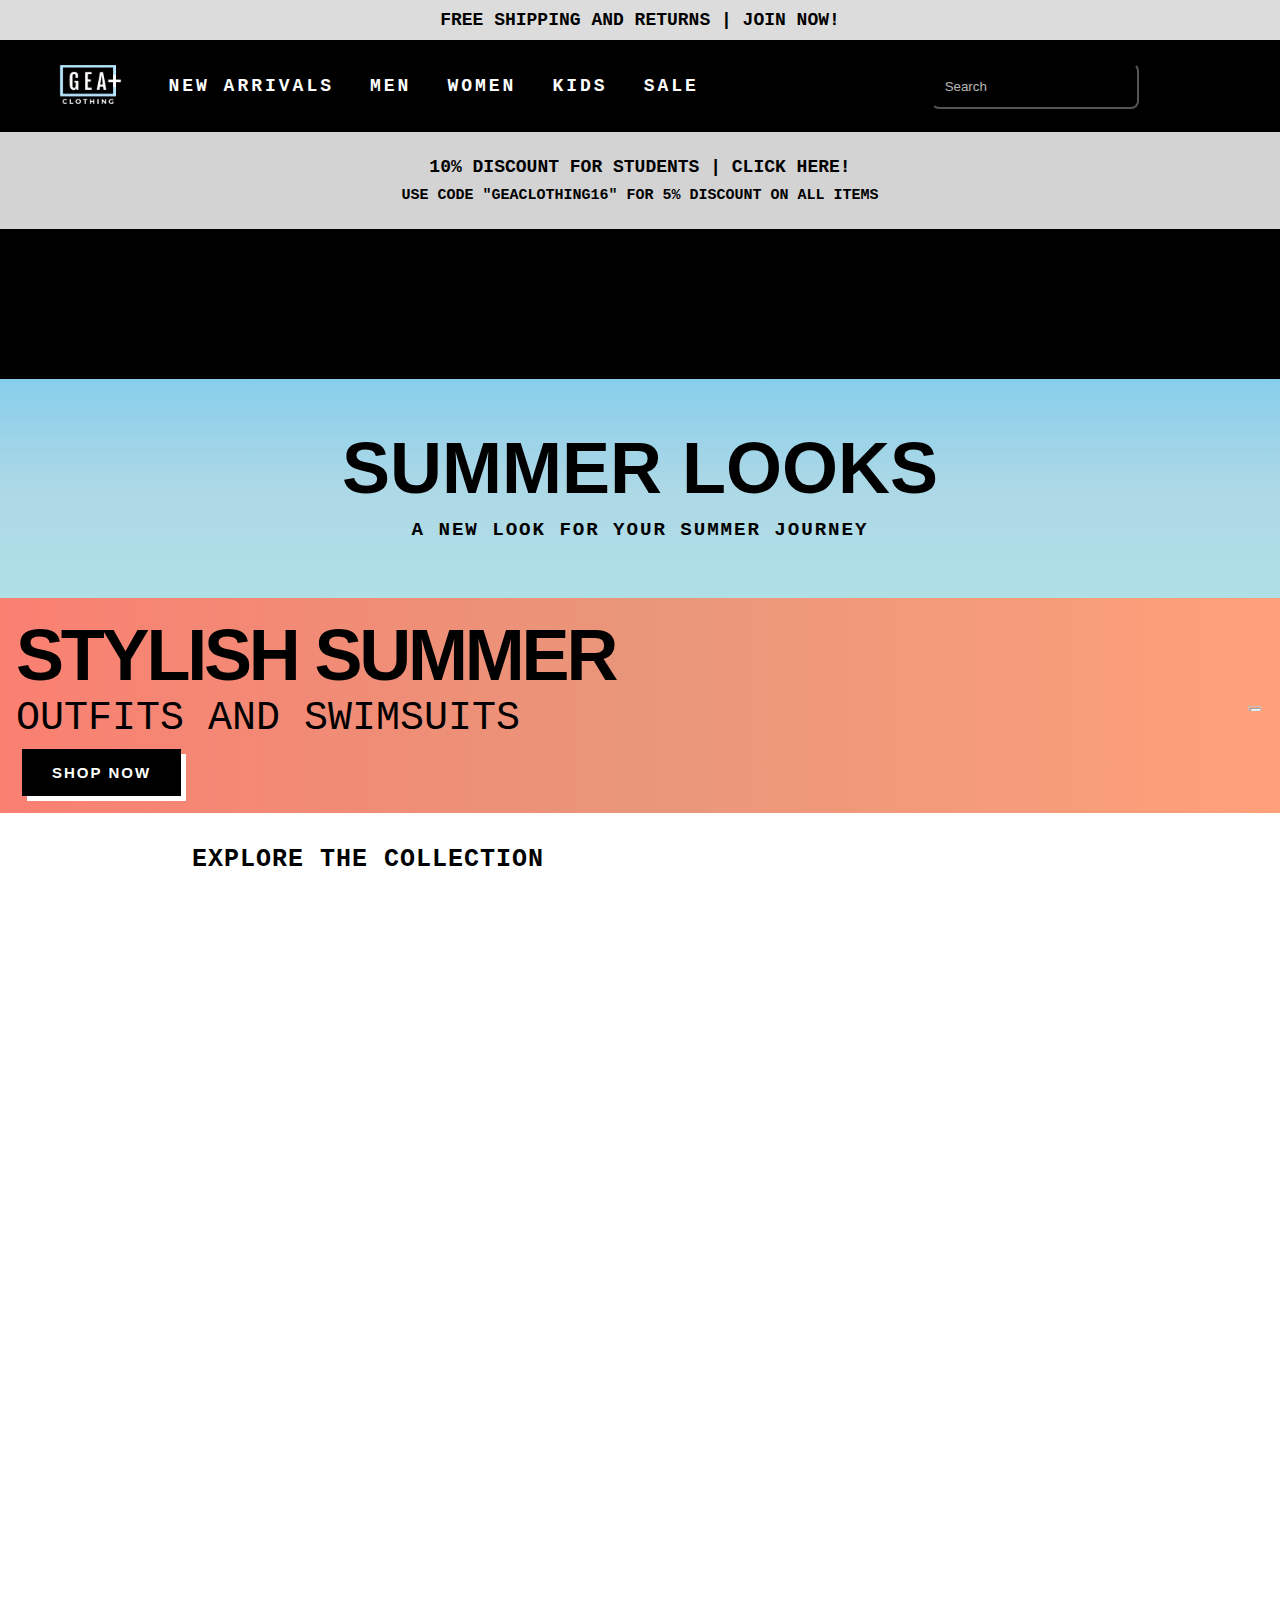
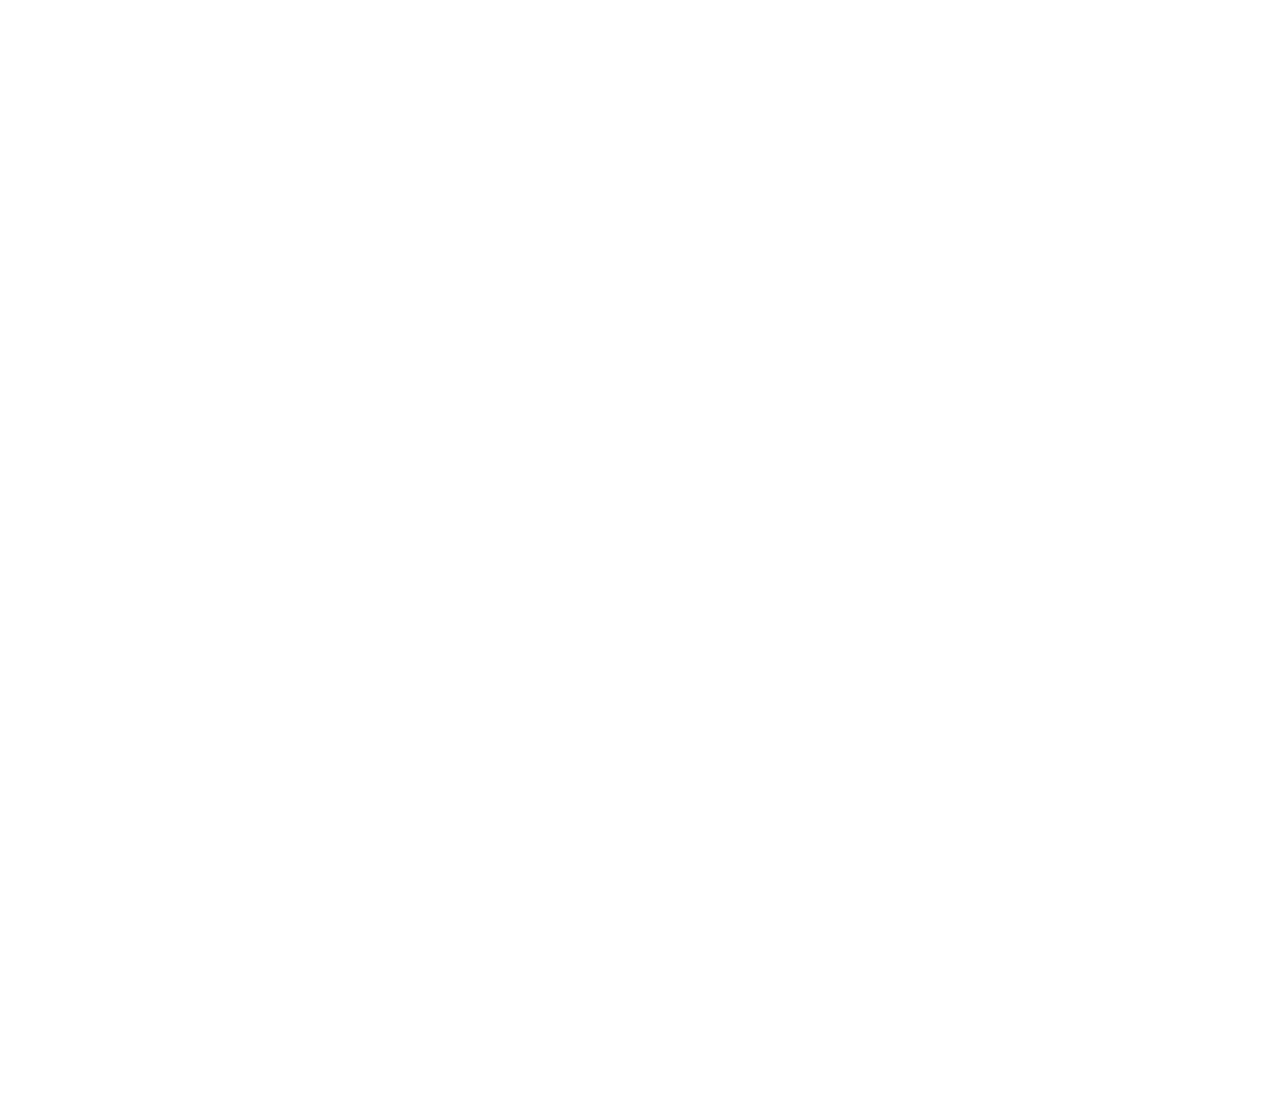
==== index.html @ 9b1c57c7 "Add files via upload" ====
<!DOCTYPE html>
    <head>
        <title>Gea Clothing</title>
        <link rel="stylesheet" href="CSS FILE.css">
        <link rel="icon" type="image/x-icon" href="https://i.imgur.com/NLuD8ss.png">
        <link rel="stylesheet" href="https://cdnjs.cloudflare.com/ajax/libs/font-awesome/4.7.0/css/font-awesome.min.css">
        <meta charset="UTF-8">
        <meta http-equiv="X-UA-Compatible" content="IE=edge">
        <meta name="viewport" content="width=device-width, height=device-height, initial-scale=1">
        <link href='https://css.gg/menu-right-alt.css' rel='stylesheet'>
        <link href='https://css.gg/shopping-cart.css' rel='stylesheet'>
        <link href='https://css.gg/crown.css' rel='stylesheet'>
        <link href='https://css.gg/profile.css' rel='stylesheet'>
        <link href='https://css.gg/search.css' rel='stylesheet'>
    </head>
    <body>
        <div>
            <div class="notificationcontainer1">
                <p class="notificationp1">This item has been added to your wishlist</p>
            </div>
            <div class="notificationcontainer2">
                <p class="notificationp2">This item has been removed from your wishlist</p>
            </div>
        </div>
        <div class="Freeshipping">
            <a href="Stop-page.html">
                <p>FREE SHIPPING AND RETURNS | JOIN NOW!</p>
            </a>
        </div>
        <div class="topbar">
            <div class="containertop1">
                <div class="Logoicon">
                    <a href="index.html">
                        <button type="submit">
                            <img src="Logoimg.png" alt="Logo Icon" height="75px" width="75px">
                        </button>
                    </a>
                </div>
            </div>
            <div class="containertop2">
                <ul>
                    <li class = maincategory onmouseover="show1()" onmouseout="hide1()">NEW ARRIVALS
                        <div class="dropdownwindow1" onmouseover="show1()" onmouseout="hide1()">
                            <div class="dropgrid">
                                <div class="arrivalsgrid1">
                                    <a href="Stop-page.html">
                                        <h1>In Evidence</h1>
                                    </a>
                                    <ul>
                                        <a href="Stop-page.html">
                                            <li>Collaborations</li>
                                        </a>
                                        <a href="Stop-page.html">
                                            <li>Sales</li>
                                        </a>
                                        <a href="Stop-page.html">
                                            <li>Shop All New</li>
                                        </a>
                                    </ul>
                                </div>
                                <div class="arrivalsgrid2">
                                    <a href="Stop-page.html">
                                        <h1>Men</h1>
                                    </a>
                                    <ul>
                                        <a href="Stop-page.html">
                                            <li>Clothing</li>
                                        </a>
                                        <a href="Stop-page.html">
                                            <li>Shoes</li>
                                        </a>
                                        <a href="Stop-page.html">
                                            <li>Accessories</li>
                                        </a>
                                        <a href="Stop-page.html">
                                            <li>Sports</li>
                                        </a>
                                        <a href="Stop-page.html">
                                            <li>All New</li>
                                        </a>
                                    </ul>
                                </div>
                                <div class="arrivalsgrid3">
                                    <a href="Stop-page.html">
                                        <h1>Women</h1>
                                    </a>
                                    <ul>
                                        <a href="Stop-page.html">
                                            <li>Clothing</li>
                                        </a>
                                        <a href="Stop-page.html">
                                            <li>Shoes</li>
                                        </a>
                                        <a href="Stop-page.html">
                                            <li>Accessories</li>
                                        </a>
                                        <a href="Stop-page.html">
                                            <li>Sports</li>
                                        </a>
                                        <a href="Stop-page.html">
                                            <li>All New</li>
                                        </a>
                                    </ul>
                                </div>
                                <div class="arrivalsgrid4">
                                    <a href="Stop-page.html">
                                        <h1>Kids</h1>
                                    </a>
                                    <ul>
                                        <a href="Stop-page.html">
                                            <li>Boys Clothing</li>
                                        </a>
                                        <a href="Stop-page.html">
                                            <li>Girls Clothing</li>
                                        </a>
                                        <a href="Stop-page.html">
                                            <li>Boys Shoes</li>
                                        </a>
                                        <a href="Stop-page.html">
                                            <li>Girls Shoes</li>
                                        </a>
                                        <a href="Stop-page.html">
                                            <li>Accessories</li>
                                        </a>
                                        <a href="Stop-page.html">
                                            <li>Sports</li>
                                        </a>
                                        <a href="Stop-page.html">
                                            <li>All New</li>
                                        </a>
                                    </ul>
                                </div>
                            </div>
                        </div>
                    </li>
                    <li class = maincategory onmouseover="show2()" onmouseout="hide2()">MEN
                        <div class="dropdownwindow2" onmouseover="show2()" onmouseout="hide2()">
                            <div class="dropgrid">
                                <div class="arrivalsgrid1">
                                    <a href="Stop-page.html">
                                        <h1>Clothing</h1>
                                    </a>
                                    <ul>
                                        <a href="Stop-page.html">
                                            <li>Classics</li>
                                        </a>
                                        <a href="Stop-page.html">
                                            <li>Hoodies</li>
                                        </a>
                                        <a href="Stop-page.html">
                                            <li>Sweatshirts</li>
                                        </a>
                                        <a href="Stop-page.html">
                                            <li>T-shirts</li>
                                        </a>
                                        <a href="Stop-page.html">
                                            <li>Polos</li>
                                        </a>
                                        <a href="Stop-page.html">
                                            <li>Shorts</li>
                                        </a>
                                        <a href="Stop-page.html">
                                            <li>Pants</li>
                                        </a>
                                        <a href="Stop-page.html">
                                            <li>Tracksuit</li>
                                        </a>
                                        <a href="Stop-page.html">
                                            <li>Jackets</li>
                                        </a>
                                    </ul>
                                </div>
                                <div class="arrivalsgrid2">
                                    <a href="Stop-page.html">
                                        <h1>Shoes</h1>
                                    </a>
                                    <ul>
                                        <a href="Stop-page.html">
                                            <li>Classics</li>
                                        </a>
                                        <a href="Stop-page.html">
                                            <li>Running</li>
                                        </a>
                                        <a href="Stop-page.html">
                                            <li>Gym</li>
                                        </a>
                                        <a href="Stop-page.html">
                                            <li>Soccer</li>
                                        </a>
                                        <a href="Stop-page.html">
                                            <li>Water-Shoes</li>
                                        </a>
                                        <a href="Stop-page.html">
                                            <li>Sandals</li>
                                        </a>
                                    </ul>
                                </div>
                                <div class="arrivalsgrid3">
                                    <a href="Stop-page.html">
                                        <h1>Accessories</h1>
                                    </a>
                                    <ul>
                                        <a href="Stop-page.html">
                                            <li>Hats</li>
                                        </a>
                                        <a href="Stop-page.html">
                                            <li>Underwear + Socks</li>
                                        </a>
                                        <a href="Stop-page.html">
                                            <li>Bags + Backpacks</li>
                                        </a>
                                        <a href="Stop-page.html">
                                            <li>Watches</li>
                                        </a>
                                        <a href="Stop-page.html">
                                            <li>Sunglasses</li>
                                        </a>
                                        <a href="Stop-page.html">
                                            <li>Sports Equipment</li>
                                        </a>
                                    </ul>
                                </div>
                                <div class="arrivalsgrid4">
                                    <a href="Stop-page.html">
                                        <h1>Sport</h1>
                                    </a>
                                    <ul>
                                        <a href="Stop-page.html">
                                            <li>Running</li>
                                        </a>
                                        <a href="Stop-page.html">
                                            <li>Basketball</li>
                                        </a>
                                        <a href="Stop-page.html">
                                            <li>Soccer</li>
                                        </a>
                                        <a href="Stop-page.html">
                                            <li>Gym</li>
                                        </a>
                                        <a href="Stop-page.html">
                                            <li>Golf</li>
                                        </a>
                                        <a href="Stop-page.html">
                                            <li>Tennis</li>
                                        </a>
                                        <a href="Stop-page.html">
                                            <li>Yoga</li>
                                        </a>
                                        <a href="Stop-page.html">
                                            <li>Volleyball</li>
                                        </a>
                                        <a href="Stop-page.html">
                                            <li>Water-sports</li>
                                        </a>
                                    </ul>
                                </div>
                            </div>
                        </div>
                    </li>
                    <li class = maincategory onmouseover="show3()" onmouseout="hide3()">WOMEN
                        <div class="dropdownwindow3" onmouseover="show3()" onmouseout="hide3()">
                            <div class="dropgrid">
                                <div class="arrivalsgrid1">
                                    <a href="Stop-page.html">
                                        <h1>Clothing</h1>
                                    </a>
                                    <ul>
                                        <a href="Stop-page.html">
                                            <li>Classics</li>
                                        </a>
                                        <a href="Stop-page.html">
                                            <li>Hoodies</li>
                                        </a>
                                        <a href="Stop-page.html">
                                            <li>Sweatshirts</li>
                                        </a>
                                        <a href="Stop-page.html">
                                            <li>T-shirts</li>
                                        </a>
                                        <a href="Stop-page.html">
                                            <li>Tops</li>
                                        </a>
                                        <a href="Stop-page.html">
                                            <li>Polos</li>
                                        </a>
                                        <a href="Stop-page.html">
                                            <li>Shorts</li>
                                        </a>
                                        <a href="Stop-page.html">
                                            <li>Pants</li>
                                        </a>
                                        <a href="Stop-page.html">
                                            <li>Tracksuit</li>
                                        </a>
                                        <a href="Stop-page.html">
                                            <li>Jackets</li>
                                        </a>
                                    </ul>
                                </div>
                                <div class="arrivalsgrid2">
                                    <a href="Stop-page.html">
                                        <h1>Shoes</h1>
                                    </a>
                                    <ul>
                                        <a href="Stop-page.html">
                                            <li>Classics</li>
                                        </a>
                                        <a href="Stop-page.html">
                                            <li>Running</li>
                                        </a>
                                        <a href="Stop-page.html">
                                            <li>Gym</li>
                                        </a>
                                        <a href="Stop-page.html">
                                            <li>Soccer</li>
                                        </a>
                                        <a href="Stop-page.html">
                                            <li>Water-Shoes</li>
                                        </a>
                                        <a href="Stop-page.html">
                                            <li>Sandals</li>
                                        </a>
                                    </ul>
                                </div>
                                <div class="arrivalsgrid3">
                                    <a href="Stop-page.html">
                                        <h1>Accessories</h1>
                                    </a>
                                    <ul>
                                        <a href="Stop-page.html">
                                            <li>Hats</li>
                                        </a>
                                        <a href="Stop-page.html">
                                            <li>Underwear + Socks</li>
                                        </a>
                                        <a href="Stop-page.html">
                                            <li>Bags + Backpacks</li>
                                        </a>
                                        <a href="Stop-page.html">
                                            <li>Watches</li>
                                        </a>
                                        <a href="Stop-page.html">
                                            <li>Sunglasses</li>
                                        </a>
                                        <a href="Stop-page.html">
                                            <li>Barrette</li>
                                        </a>
                                        <a href="Stop-page.html">
                                            <li>Sports Equipment</li>
                                        </a>
                                    </ul>
                                </div>
                                <div class="arrivalsgrid4">
                                    <a href="Stop-page.html">
                                        <h1>Sport</h1>
                                    </a>
                                    <ul>
                                        <a href="Stop-page.html">
                                            <li>Running</li>
                                        </a>
                                        <a href="Stop-page.html">
                                            <li>Basketball</li>
                                        </a>
                                        <a href="Stop-page.html">
                                            <li>Soccer</li>
                                        </a>
                                        <a href="Stop-page.html">
                                            <li>Gym</li>
                                        </a>
                                        <a href="Stop-page.html">
                                            <li>Golf</li>
                                        </a>
                                        <a href="Stop-page.html">
                                            <li>Tennis</li>
                                        </a>
                                        <a href="Stop-page.html">
                                            <li>Yoga</li>
                                        </a>
                                        <a href="Stop-page.html">
                                            <li>Volleyball</li>
                                        </a>
                                        <a href="Stop-page.html">
                                            <li>Water-sports</li>
                                        </a>
                                    </ul>
                                </div>
                            </div>
                        </div>
                    </li>
                    <li class = maincategory onmouseover="show4()" onmouseout="hide4()">KIDS
                        <div class="dropdownwindow4" onmouseover="show4()" onmouseout="hide4()">
                            <div class="dropgrid">
                                <div class="arrivalsgrid1">
                                    <a href="Stop-page.html">
                                        <h1>Clothing</h1>
                                    </a>
                                    <ul>
                                        <a href="Stop-page.html">
                                            <li>Classics</li>
                                        </a>
                                        <a href="Stop-page.html">
                                            <li>Hoodies</li>
                                        </a>
                                        <a href="Stop-page.html">
                                            <li>Sweatshirts</li>
                                        </a>
                                        <a href="Stop-page.html">
                                            <li>T-shirts</li>
                                        </a>
                                        <a href="Stop-page.html">
                                            <li>Polos</li>
                                        </a>
                                        <a href="Stop-page.html">
                                            <li>Shorts</li>
                                        </a>
                                        <a href="Stop-page.html">
                                            <li>Pants</li>
                                        </a>
                                        <a href="Stop-page.html">
                                            <li>Tracksuit</li>
                                        </a>
                                        <a href="Stop-page.html">
                                            <li>Jackets</li>
                                        </a>
                                    </ul>
                                </div>
                                <div class="arrivalsgrid2">
                                    <a href="Stop-page.html">
                                        <h1>Shoes</h1>
                                    </a>
                                    <ul>
                                        <a href="Stop-page.html">
                                            <li>Classics</li>
                                        </a>
                                        <a href="Stop-page.html">
                                            <li>Running</li>
                                        </a>
                                        <a href="Stop-page.html">
                                            <li>Gym</li>
                                        </a>
                                        <a href="Stop-page.html">
                                            <li>Soccer</li>
                                        </a>
                                        <a href="Stop-page.html">
                                            <li>Water-Shoes</li>
                                        </a>
                                        <a href="Stop-page.html">
                                            <li>Sandals</li>
                                        </a>
                                    </ul>
                                </div>
                                <div class="arrivalsgrid3">
                                    <a href="Stop-page.html">
                                        <h1>Accessories</h1>
                                    </a>
                                    <ul>
                                        <a href="Stop-page.html">
                                            <li>Hats</li>
                                        </a>
                                        <a href="Stop-page.html">
                                            <li>Underwear + Socks</li>
                                        </a>
                                        <a href="Stop-page.html">
                                            <li>Bags + Backpacks</li>
                                        </a>
                                        <a href="Stop-page.html">
                                            <li>Watches</li>
                                        </a>
                                        <a href="Stop-page.html">
                                            <li>Sunglasses</li>
                                        </a>
                                        <a href="Stop-page.html">
                                            <li>Sports Equipment</li>
                                        </a>
                                    </ul>
                                </div>
                                <div class="arrivalsgrid4">
                                    <a href="Stop-page.html">
                                        <h1>Sport</h1>
                                    </a>
                                    <ul>
                                        <a href="Stop-page.html">
                                            <li>Running</li>
                                        </a>
                                        <a href="Stop-page.html">
                                            <li>Basketball</li>
                                        </a>
                                        <a href="Stop-page.html">
                                            <li>Soccer</li>
                                        </a>
                                        <a href="Stop-page.html">
                                            <li>Volleyball</li>
                                        </a>
                                        <a href="Stop-page.html">
                                            <li>Tennis</li>
                                        </a>
                                        <a href="Stop-page.html">
                                            <li>Water-sports</li>
                                        </a>
                                    </ul>
                                </div>
                            </div>
                        </div>
                    </li>
                    <li class = maincategory onmouseover="show5()" onmouseout="hide5()">SALE
                        <div class="dropdownwindow5" onmouseover="show5()" onmouseout="hide5()">
                            <div class="dropgrid">
                                <div class="arrivalsgrid1">
                                    <a href="Stop-page.html">
                                        <h1>Men</h1>
                                    </a>
                                    <ul>
                                        <a href="Stop-page.html">
                                            <li>Clothing</li>
                                        </a>
                                        <a href="Stop-page.html">
                                            <li>Shoes</li>
                                        </a>
                                        <a href="Stop-page.html">
                                            <li>Accessories</li>
                                        </a>
                                        <a href="Stop-page.html">
                                            <li>Sports</li>
                                        </a>
                                    </ul>
                                </div>
                                <div class="arrivalsgrid2">
                                    <a href="Stop-page.html">
                                        <h1>Women</h1>
                                    </a>
                                    <ul>
                                        <a href="Stop-page.html">
                                            <li>Clothing</li>
                                        </a>
                                        <a href="Stop-page.html">
                                            <li>Shoes</li>
                                        </a>
                                        <a href="Stop-page.html">
                                            <li>Accessories</li>
                                        </a>
                                        <a href="Stop-page.html">
                                            <li>Sports</li>
                                        </a>
                                    </ul>
                                </div>
                                <div class="arrivalsgrid3">
                                    <a href="Stop-page.html">
                                        <h1>Kids</h1>
                                    </a>
                                    <ul>
                                        <a href="Stop-page.html">
                                            <li>Boys Clothing</li>
                                        </a>
                                        <a href="Stop-page.html">
                                            <li>Girls Clothing</li>
                                        </a>
                                        <a href="Stop-page.html">
                                            <li>Boys Shoes</li>
                                        </a>
                                        <a href="Stop-page.html">
                                            <li>Girls Shoes</li>
                                        </a>
                                        <a href="Stop-page.html">
                                            <li>Accessories</li>
                                        </a>
                                        <a href="Stop-page.html">
                                            <li>Sports</li>
                                        </a>
                                    </ul>
                                </div>
                            </div>
                        </div>
                    </li>
                </ul>
            </div>
            <div class="containertop3">
                <div class="Searchbar">
                    <button type="submit"><i class="gg-search"></i></button>
                    <input id="searchbar" type="text" onkeyup="searchItems()" placeholder="Search" aria-label="Search through site content">
                    <div class="triangle2"></div>
                    <div class="bikinibar">
                        <div class="barcontent">
                            <h1>SUGGESTED PRODUCTS</h1>
                            <ol>
                                <a class="bikinia" href="Active Set.html">
                                    <img src="Models/Model_Top_4.png" width="25px" height="35px">
                                    <li class="bikinisets">
                                        <p>ACTIVE SET</p>
                                    </li>
                                </a>
                                <a class="bikinia" href="Bright Pink Bikini.html">
                                    <img src="Models/Model_Bikini_1.avif" width="25px" height="35px">
                                    <li class="bikinisets">
                                        <p>BRIGHT PINK BIKINI</p>
                                    </li>
                                </a>
                                <a class="bikinia" href="Tennis Dress.html">
                                    <img src="Models/Model_Tennis_4.avif" width="25px" height="35px">
                                    <li class="bikinisets">
                                        <p>TENNIS DRESS</p>
                                    </li>
                                </a>
                                <a class="bikinia" href="Light Pink Bikini.html">
                                    <img src="Models/Model_Swimsuit_3.avif" width="25px" height="35px">
                                    <li class="bikinisets">
                                        <p>LIGHT PINK BIKINI</p>
                                    </li>
                                </a>
                                <a class="bikinia" href="One Piece Suit.html">
                                    <img src="Models/Model_OnePiece_4.avif" width="25px" height="35px">
                                    <li class="bikinisets">
                                        <p>ONE PIECE SUIT</p>
                                    </li>
                                </a>
                                <a class="bikinia" href="White Tanktop.html">
                                    <img src="Models/Model_TankTop_3.avif" width="25px" height="35px">
                                    <li class="bikinisets">
                                        <p>WHITE TANKTOP</p>
                                    </li>
                                </a>
                                <a class="bikinia" href="Stripes T-Shirt.html">
                                    <img src="Models/Model_Tshirt_3.avif" width="25px" height="35px">
                                    <li class="bikinisets">
                                        <p>STIPES T-SHIRT</p>
                                    </li>
                                </a>
                            </ol>
                        </div>
                    </div>
                </div>
            </div>
            <div class="containertop4">
                <div class="Shoppingcart">
                    <button type="submit">
                        <i class="gg-shopping-cart"></i>
                    </button>
                </div>
                <div class="Wishlist">
                    <a href="Wishlist.html">
                        <button type="submit">
                            <i class="gg-crown"></i>
                        </button>
                    </a>
                </div>
                <div class="Account">
                    <button class="accountbutton" type="submit">
                        <i class="gg-profile"></i>
                        <div class="accountwindow">
                            <div class="triangle"></div>
                            <div class="accountwindowcontent">
                                <ul class="accountas">
                                    <li>
                                        <a>My Account</a>
                                    </li>
                                    <li>
                                        <a>Returns</a>
                                    </li>
                                    <li>
                                        <a>Support</a>
                                    </li>
                                    <li>
                                        <a>Language</a>
                                    </li>
                                </ul>
                                <div class="accountbuttons">
                                    <a class="login">LOGIN</a>
                                    <a class="register">REGISTER</a>
                                </div>
                            </div>
                        </div>
                    </button>
                </div>
                <div class="Menu">
                    <button type="submit" onclick="click5()">
                        <div class="menuwindow">
                        </div>
                        <i class="gg-menu-right-alt"></i>
                    </button>
                </div>
            </div>
        </div>
        <main>
            <div class="Thethird">
                <a href="Stop-page.html">
                    <p>10% DISCOUNT FOR STUDENTS | CLICK HERE!</p>
                </a>
                <span>USE CODE "GEACLOTHING16" FOR 5% DISCOUNT ON ALL ITEMS</span>
            </div>
            <div class="promvideo">
                <video class="firstprom" disableRemotePlayback autoplay muted loop playsinline>
                    <source src="video for site.mp4" type="video/mp4">
                </video>
                <video class="secondprom" disableRemotePlayback autoplay muted loop playsinline>
                    <source src="Second prom video.mp4" type="video/mp4">
                </video>
            </div> 
            <div class="Newlooks">
                <h1>SUMMER LOOKS</h1>
                <p>A NEW LOOK FOR YOUR SUMMER JOURNEY</p>
            </div>
            <div class="Fashion1">
                <div class="fashionL">
                    <h1>STYLISH SUMMER</h1>
                    <p>OUTFITS AND SWIMSUITS</p>
                    <span>A NEW LOOK FOR YOUR SUMMER JOURNEY
                        DISCOVER OUR OUTFITS</span>
                    <div class="shopnow1">
                        <button>
                            <h1>SHOP NOW</h1>
                        </button>
                    </div>
                    <div class="learnmore">
                        <button>
                            <h1>LEARN MORE</h1>
                        </button>
                    </div>
                </div>
                <div class="fashionR">
                    <img src="https://images.unsplash.com/photo-1469334031218-e382a71b716b?ixlib=rb-1.2.1&ixid=MnwxMjA3fDB8MHxwaG90by1wYWdlfHx8fGVufDB8fHx8&auto=format&fit=crop&w=1170&q=80" height="600px" width="900px">
                </div>
            </div>
            <section class="Summer">
                <div class="Summercollection">
                    <h1>EXPLORE THE COLLECTION</h1>
                    <section class="boxsection">
                        <div class="grid" onmouseover="show()" onmouseout="hide()">
                            <div class="container">
                                <button class="box1">
                                    <p>&#10094</p>
                                </button>
                                <button class="box2">
                                    <p>&#10095</p>
                                </button>
                            </div>
                            <div class="bikinicontainer">
                                <a href="Active Set.html">
                                    <div class="base1">
                                        <img src="Models/Model_Top_2.png" width="245px" height="359px">
                                        <div class="bikinihs">
                                            <h2>ACTIVE SET</h2>
                                            <h3>$40.00</h3>
                                        </div>
                                    </div>
                                </a>
                                <button class="wishlistbutton" type="submit" id="bikini01">
                                    <i class="gg-crown"></i>
                                </button>
                            </div>
                            <div class="bikinicontainer">
                                <a href="Bright Pink Bikini.html">
                                    <div class="base2">
                                        <img src="Models/Model_Bikini_2.avif" width="245px" height="359px">
                                        <div class="bikinihs">
                                            <h2>BRIGHT PINK BIKINI</h2>
                                            <h3>$40.00</h3>
                                        </div>
                                    </div>
                                </a>
                                <button class="wishlistbutton" type="submit" id="bikini02">
                                    <i class="gg-crown"></i>
                                </button>
                            </div>
                            <div class="bikinicontainer">
                                <a href="Tennis Dress.html">
                                    <div class="base3">
                                        <img src="Models/Model_Tennis_2.avif" width="245px" height="359px">
                                        <div class="bikinihs">
                                            <h2>TENNIS DRESS</h2>
                                            <h3>$45.00</h3>
                                        </div>
                                    </div>
                                </a>
                                <button class="wishlistbutton" type="submit" id="bikini03">
                                    <i class="gg-crown"></i>
                                </button>
                            </div>
                            <div class="bikinicontainer">
                                <a href="Light Pink Bikini.html">
                                    <div class="base4">
                                        <img src="Models/Model_Swimsuit_1.avif" width="245px" height="359px">
                                        <div class="bikinihs">
                                            <h2>LIGHT PINK BIKINI</h2>
                                            <h3>$25.00</h3>
                                        </div>
                                    </div>
                                </a>
                                <button class="wishlistbutton" type="submit" id="bikini04">
                                    <i class="gg-crown"></i>
                                </button>
                            </div>
                            <div class="bikinicontainer">
                                <a href="One Piece Suit.html">
                                    <div class="base5">
                                        <img src="Models/Model_OnePiece_3.avif" width="245px" height="359px">
                                        <div class="bikinihs">
                                            <h2>ONE PIECE SUIT</h2>
                                            <h3>$50.00</h3>
                                        </div>
                                    </div>
                                </a>
                                <button class="wishlistbutton" type="submit" id="bikini05">
                                    <i class="gg-crown"></i>
                                </button>
                            </div>
                            <div class="bikinicontainer">
                                <a href="White Tanktop.html">
                                    <div class="base6">
                                        <img src="Models/Model_TankTop_3.avif" width="245px" height="359px">
                                        <div class="bikinihs">
                                            <h2>WHITE TANKTOP</h2>
                                            <h3>$15.00</h3>
                                        </div>
                                    </div>
                                </a>
                                <button class="wishlistbutton" type="submit" id="bikini06">
                                    <i class="gg-crown"></i>
                                </button>
                            </div>
                            <div class="bikinicontainer">
                                <a href="Stripes T-Shirt.html">
                                    <div class="base7">
                                        <img src="Models/Model_Tshirt_1.avif" width="245px" height="359px">
                                        <div class="bikinihs">
                                            <h2>STRIPES T-SHIRT</h2>
                                            <h3>$10.00</h3>
                                        </div>
                                    </div>
                                </a>
                                <button class="wishlistbutton" type="submit" id="bikini07">
                                    <i class="gg-crown"></i>
                                </button>
                            </div>
                        </div>
                    </section>
                </div>
            </section>
            <div class="hsport">
                <h1>GET READY</h1>
                <p>GEAR FOR SUMMER ACTIVITIES</p>
            </div>
            <div class="SPORTS">
                    <div class="shopnow2">
                        <img class="sport1" src="photo-1526346013457-27dd96c26677.png">
                        <p>LAND-BASED</p>
                        <a href="Stop-page.html">
                            <button>
                                <h1>SHOP NOW</h1>
                            </button>
                        </a>
                    </div>
                    <div class="shopnow3">
                        <img class="sport2" src="photo-1631800431786-7c7f8790a0e7.png">
                        <p>WATER-BASED</p>
                        <a href="Stop-page.html">
                            <button>
                                <h1>SHOP NOW</h1>
                            </button>
                        </a>
                    </div>
                </div>
            </div>
            </div>
            <script src="vanilla-tilt.js"></script>
            <script>
                VanillaTilt.init(document.querySelector(".sport1"), {
                    max: 3,
                    speed: 1000
                });
            </script>
            <script>
                VanillaTilt.init(document.querySelector(".sport2"), {
                    max: 3,
                    speed: 1000,
                });
            </script>
        </main>
        <footer class="contacts">
            <div class="ftgrid">
                <div class="ftgridcolumn1">
                    <a href="Stop-page.html">
                        <h1>Support</h1>
                    </a>
                    <ul>
                        <a href="Stop-page.html">
                            <li>Customer Service</li>
                        </a>
                        <a href="Stop-page.html">
                            <li>Shipping and Delivery</li>
                        </a>
                        <a href="Stop-page.html">
                            <li>FAQs</li>
                        </a>
                        <a href="Stop-page.html">
                            <li>Return Policy</li>
                        </a>
                        <a href="Stop-page.html">
                            <li>Contact Us</li>
                        </a>
                        <a href="Stop-page.html">
                            <li>Store Locator</li>
                        </a>
                        <a href="Stop-page.html">
                            <li>Purchase a Digital Gift Card</li>
                        </a>
                        <a href="Stop-page.html">
                            <li>Service Discount</li>
                        </a>
                        <a href="Stop-page.html">
                            <li>Student Discount</li>
                        </a>
                        <a href="Stop-page.html">
                            <li>Terms & Conditions</li>
                        </a>
                        <a href="Stop-page.html">
                            <li>Privacy Policy</li>
                        </a>
                        <a href="Stop-page.html">
                            <li>Transparency in Supply Chain</li>
                        </a>
                    </ul>
                </div>
                <div class="ftgridcolumn2">
                    <a href="Stop-page.html">
                        <h1>About</h1>
                    </a>
                    <ul>
                        <a href="Stop-page.html">
                            <li>Company</li>
                        </a>
                        <a href="Stop-page.html">
                            <li>News</li>
                        </a>
                        <a href="Stop-page.html">
                            <li>Press Center</li>
                        </a>
                        <a href="Stop-page.html">
                            <li>Investors</li>
                        </a>
                        <a href="Stop-page.html">
                            <li>Employees</li>
                        </a>
                        <a href="Stop-page.html">
                            <li>Careers</li>
                        </a>
                    </ul>
                </div>
                <div class="ftgridcolumn3">
                    <h1>Send me an email!</h1>
                    <form action="https://formsubmit.co/09b8654f0d2f12a6aa67f9601f6c9b0b" method="POST">
                        <input type="email" name="email" placeholder="Email Address" required>
                        <textarea type="text" name="message" placeholder="Write your message here" required></textarea>
                        <button type="submit">Send</button>
                        <input type="hidden" name="_next" value="https://alexf00.github.io/FirstProject//Thanks.html">
                </form>
                </div>
            </div>
        </footer>
        <script src="javascript1.js"></script>
    </body>
</html>
---- CSS FILE.css ----
html, body, div, span, applet, object, iframe,
h1, h2, h3, h4, h5, h6, p, blockquote, pre,
a, abbr, acronym, address, big, cite, code,
del, dfn, em, img, ins, kbd, q, s, samp,
small, strike, strong, sub, sup, tt, var,
b, u, i, center,
dl, dt, dd, ol, ul, li,
fieldset, form, label, legend,
table, caption, tbody, tfoot, thead, tr, th, td,
article, aside, canvas, details, embed, 
figure, figcaption, footer, header, hgroup, 
menu, nav, output, ruby, section, summary,
time, mark, audio, video {
	margin: 0;
	padding: 0;
	border: 0;
	font-size: 100%;
	font: inherit;
	vertical-align: baseline;
}
html, body { 
  min-height: 100vh;
  overflow-x: hidden;
  height: 100vh;
  height: calc(var(--vh, 1vh) * 100);
}
main {
  transition: all 0.5s ease;
  background-color: #fff;
}
.Freeshipping p {
  color: black;
  font-family: Courier;
  margin: 0;
  font-size: 18px;
  font-weight: 600;
  text-decoration: underline 0.10em rgba(255, 255, 255, 0);
  transition: text-decoration-color 250ms;
  flex-shrink: 0;
}
.Freeshipping p:hover {
  text-decoration-color: black;
}
.Freeshipping {
  background-color: gainsboro;
  min-height: 2.5em;
  display: flex;
  justify-content: center;
  align-items: center;
}
@media (max-width: 500px) {
  .Freeshipping p {
    font-size: 13px;
  }
  .Freeshipping {
    min-height: 2em;
  }
}
.topbar {
  display: flex;
  background-color: black;
  justify-content: center;
  align-items: center;
  position: sticky;
  z-index: 100;
  top: -1px;
}
.maincategory {
  display: flex;
  padding: 1em;
  padding-bottom: 2em;
  padding-top: 2em;
  color: white;
  font-family: Courier;
  font-size: 18px;
  letter-spacing: 3px;
  font-weight: bold;
  text-decoration: underline 0.10em rgb(255, 255, 255, 0);
  transition: text-decoration-color 250ms;
  text-underline-offset: 0.5em;
  user-select: none;
  -webkit-user-select: none;
  -khtml-user-select: none;
  -moz-user-select: none;
  -ms-user-select: none;
}
.maincategory:hover {
  text-decoration-color: white;
}
.containertop2 ul {
  display: flex;
  padding: 0;
  margin: 0;
  border: 0;
  z-index: 0;
}
.containertop1 {
  display: flex;
  margin-left: -8%;
  padding: 0;
  border: 0;
  justify-content: right;
  align-items: center;
  flex-grow: 1;
  flex-shrink: 0;
}
.Logoicon button {
  background: transparent;
  border: none;
  margin: none;
  font-size:0;
}
.Logoicon img {
  cursor: pointer;
}
.Logoicon img:hover {
  transform: translateY(1px);
}
.containertop2 {
  display: flex;
  margin: 0;
  margin-left: 1em;
  margin-right: 1em;
  padding: 0;
  border: 0;
  align-items: center;
  flex-grow: 1;
  flex-shrink: 0;
}
.containertop3 {
  display: flex;
  position: relative;
  margin: 1rem;
  padding: 0;
  border: 0;
  align-items: center;
  justify-content: center;
  flex-grow: 0;
  flex-shrink: 0;
  flex-wrap: wrap;
}
.containertop4 {
  display: flex;
  margin-right: -8%;
  padding: 0;
  border: 0;
  gap: 1rem;
  align-items: center;
  flex-grow: 1;
  flex-shrink: 0;
  user-select: none;
  -webkit-user-select: none;
  -khtml-user-select: none;
  -moz-user-select: none;
  -ms-user-select: none;
}
.Searchbar {
  display: flex;
  height: 40px;
  width: 250px;
  margin: 0;
  justify-content: center;
  align-items: center;
}
.Searchbar input {
  overflow: hidden;
  background-color: black;
  color: white;
  border-color: black;
  transition: box-shadow 0.5s;
  height: 40px;
  width: 200px;
  text-indent: 10px;
  text-overflow: clip;
  outline: none;
  border-radius: 8px 8px 8px 8px;
}
.Searchbar input:hover {
  box-shadow: 0 0 5px 0.5px white;
}
.Searchbar ::placeholder {
  color: white;
  opacity: 70%;
  letter-spacing: 0px;
  font-family: "Helvetica Neue",Helvetica,Arial,sans-serif;
}
.Searchbar button {
  background: transparent;
  border: none;
  margin: none;
  margin-right: 10px;
  font-size:0;
}
.Searchbar i {
  transform: scale(1.2);
  transition: all 200ms ease-in-out;
  cursor: pointer;
}
.Searchbar i:hover {
  transform:scale(1.4)
}
.Account i:hover {
  transform: translateY(1px) scale(1.3);
}
.Wishlist i:hover {
  transform: translateY(1px) scale(1.3);
}
.Shoppingcart i:hover {
  transform: translateY(1px) scale(1.3);
}
.Account button {
  background: transparent;
  border: none;
  margin: none;
  display: flex;
  flex-direction: column;
  position: relative;
  z-index: 2;
}
.Wishlist button {
  background: transparent;
  border: none;
  margin: none;
}
.Shoppingcart button {
  background: transparent;
  border: none;
  margin: none;
}
.Menu button {
  background: transparent;
  border: none;
  margin: none;
}
.gg-menu-right-alt, .gg-profile, .gg-shopping-cart, .gg-crown, .gg-search {
  color: white;
}
.containertop4 i {
  transform: scale(1.3);
  cursor: pointer;
  z-index: 3;
}
.Menu {
  display: none;
}
.dropdownwindow1, .dropdownwindow2, .dropdownwindow3, .dropdownwindow4, .dropdownwindow5 {
  white-space: nowrap;
  position: absolute;
  max-height: 800px;
  width: 100%;
  overflow: hidden;
  background: white;
  right: 0;
  margin-top: 3.5rem;
  transform: scaleY(0);
  visibility: hidden;
  transition: transform 0.2s, opacity 0.2s, visibility 0.2s;
  transform-origin: top center;
  opacity: 0;
  cursor: default;
}
.dropgrid {
  display: grid;
  grid-template-columns: repeat(4, 1fr);
  width: 50%;
  padding-bottom: 2em;
  padding-top: 1em;
  margin-left: auto;
  margin-right: auto;
}
.dropgrid h1, .dropgrid li {
  color: black;
  list-style: none;
}
.dropgrid h1{
  margin-top: 1.5em;
  margin-bottom: 1em;
  font-family: courier;
  font-size: 16px;
}
.dropgrid li {
  padding-bottom: 1em;
  font-family: courier;
  font-size: 14px;
  opacity: 60%;
}
.dropgrid li:hover {
  opacity: 100%;
}
.arrivalsgrid1, .arrivalsgrid2, .arrivalsgrid3, .arrivalsgrid4 {
  display: flex;
  flex-direction: column;
  align-items: left;
  justify-content: top;
}
.arrivalsgrid1 ul, .arrivalsgrid2 ul, .arrivalsgrid3 ul, .arrivalsgrid4 ul {
  flex-direction: column;
}
.accountwindow {
  background-color: white;
  box-shadow: 0px 0px 3px 0.3px grey;
  border-radius: 0.5em;
  width: 25em;
  top: 3.4em;
  right: -1em;
  position: absolute;
  display: flex;
  flex-direction: column;
  transform: scaleY(0);
  visibility: hidden;
  transition: transform 150ms, opacity 150ms, visibility 150ms;
  transform-origin: top center;
  opacity: 0;
}
.accountwindowcontent {
  display: flex;
  flex-direction: column;
  position: relative;
  gap: 1.5em;
  text-align: left;
  padding: 2em;
}
.accountas {
  display: flex;
  flex-direction: column;
  gap: 1em;
}
.accountwindow li {
  list-style: none;
  color: black;
  font-size: 1.5em;
  font-family: courier;
  border-bottom: 1px solid rgb(229, 231, 235);
  padding-bottom: 0.5em;
}
.triangle {
  position: absolute;
  background-color: transparent;
  width: 0em;
  left: 21.75em;
  height: 2em;
  bottom: 26.2em;
  border-top: 1em solid transparent;
  border-right: 1em solid transparent;
  border-left: 1em solid transparent;
  border-bottom: 1em solid white;
}
.accountbuttons {
  display: flex;
  flex-direction: column;
  gap: 0.5em;
  text-align: center;
}
.login {
  z-index: 4;
  font-family: "Helvetica Neue",Helvetica,Arial,sans-serif;
  font-size: 15px;
  background-color: black;
  color: white;
  padding-top: 1em;
  padding-bottom: 1em;
  font-weight: 600;
  letter-spacing: 2px;
  transition: all 0.3s ease-in-out;
  width: 100%;
}
.register {
  z-index: 4;
  font-family: "Helvetica Neue",Helvetica,Arial,sans-serif;
  font-size: 15px;
  background-color: black;
  color: white;
  padding-top: 1em;
  padding-bottom: 1em;
  font-weight: 600;
  letter-spacing: 2px;
  transition: all 0.3s ease-in-out;
  width: 100%;
}
.triangle2 {
  position: absolute;
  background-color: transparent;
  width: 0em;
  top: 0em;
  right: 0.3em;
  height: 2em;
  border-top: 1em solid transparent;
  border-right: 1em solid transparent;
  border-left: 1em solid transparent;
  border-bottom: 1em solid white;
  display: none;
  z-index: 2;
}
.bikinibar {
  background-color: white;
  position: absolute;
  top: 3.80em;
  right: -0.6em;
  width: 100%;
  border-radius: 0.3em;
  min-width: max-content;
  display: none;
  box-shadow: 0px 0px 3px 0.3px grey;
}
.barcontent {
  display: flex;
  flex-direction: column;
  padding: 1em;
  gap: 0.8em;
}
.bikinibar ol {
  display: flex;
  flex-direction: column;
  row-gap: 0.3em;
}
.bikinisets {
  display: flex;
  align-items: center;
  list-style-type: none;
  font-family: "Trebuchet MS", Helvetica, sans-serif;
  font-weight: 900;
  min-width: auto;
}
.bikinisets p {
  color: black;
}
.bikinibar a {
  display: flex;
  align-items: center;
  border-radius: 0.3em;
  gap: 1em;
}
.bikinibar a:hover {
  text-decoration-line: underline;
}
.bikinibar h1 {
  font-family: "Trebuchet MS", Helvetica, sans-serif;
  font-weight: 900;
  border-bottom: 0.1em solid gray;
  padding-bottom: 0.5em;
}
@media (min-width: 501px) and (max-width: 1279px) {
  .containertop1 {
    justify-content: left;
    margin-left: 2em;
  }
  .containertop2 {
    display: none;
  }
  .containertop3 {
    margin: 0;
  }
  .Searchbar{
    justify-content: right;
  }
  .Searchbar input {
    display: none;
  }
  .Searchbar button {
    margin-right: 17px;
    scale: 1.1;
  }
  .Searchbar i:hover {
    transform: scale(1.2);
    transition: none;
  }
  .Searchbar i:focus {
    transform: scale(1.2);
    transition: none;
  }
  .containertop4 {
    justify-content: right;
    margin-right: 2em;
    flex-grow: 0;
  }
  .containertop4 i:hover {
    transform: scale(1.3);
    transition: none;
  }
  .containertop4 i:focus {
    transform: scale(1.3);
    transition: none;
  }
  .Logoicon img:hover {
    transform: none;
    transition: none;
  }
  .Menu {
    display: block;
  }
}
@media (max-width: 500px) {
  .topbar {
    min-height: 4rem;
  }
  .containertop1 {
    align-items: center;
    justify-content: left;
    margin-left: 2%;
  }
  .containertop1 img {
    height: 70px;
    width: 70px;
  }
  .containertop2 {
    display: none;
  }
  .containertop3 {
    display: none;
  }
  .containertop4 {
    align-items: center;
    justify-content: right;
    gap: 1rem;
    padding-right: 2.5em;
  }
  .containertop4 i {
    transform: scale(1.3);
    transition: none;
  }
  .containertop4 i:hover {
    transform: scale(1.3);
    transition: none;
  }
  .containertop4 i:focus {
    transform: scale(1.3);
    transition: none;
  }
  .Menu {
    display: block;
  }
  .Logoicon img:hover {
    transform: none;
    transition: none;
  }
}
.notificationcontainer1 {
  display: flex;
  box-shadow: 0px 0px 3px 0.3px grey;
  left: 80%;
  bottom: 82.5%;
  position: fixed;
  z-index: 102;
  background-color: #A4C639;
  height: 7%;
  width: 18%;
  align-items: center;
  justify-content: center;
  border-radius: 1em;
  transition: all 0.2s;
  transform: scaleY(0);
  transform-origin: center;
}
.notificationcontainer2 {
  display: flex;
  box-shadow: 0px 0px 3px 0.3px grey;
  left: 80%;
  bottom: 82.5%;
  position: fixed;
  z-index: 102;
  background-color: #EA4335;
  height: 7%;
  width: 18%;
  align-items: center;
  justify-content: center;
  border-radius: 1em;
  transition: all 0.2s;
  transform: scaleY(0);
  transform-origin: center;
}
.notificationp1 {
  padding: 1em;
  font-family: courier;
  font-weight: 900;
  letter-spacing: 0.1em;
}
.notificationp2 {
  padding: 1em;
  font-family: courier;
  font-weight: 900;
  letter-spacing: 0.1em;
}
.Thethird {
  display: flex;
  flex-direction: column;
  background-color: lightgray;
  min-height: 3.5em;
  padding: 20px;
  z-index: 1;
  justify-content: center;
  align-items: center;
}
.Thethird p {
  color: black;
  font-family: Courier;
  padding: 5px;
  margin: 0;
  z-index: 5;
  cursor: pointer;
  font-size: 18px;
  font-weight: 600;
  text-decoration: underline 0.10em rgba(255, 255, 255, 0);
  transition: text-decoration-color 250ms;
  flex-shrink: 0;
}
.Thethird p:hover {
  text-decoration-color: black;
}
.Thethird span {
  color: black;
  font-family: Courier;
  padding: 5px;
  margin: 0;
  z-index: 5;
  font-size: 15px;
  font-weight: 600;
  flex-shrink: 0;
}
@media (min-width: 501px) and (max-width: 1024px) {
  .notificationcontainer1 {
    left: 68%;
    bottom: 91.5%;
    height: 7%;
    width: 30%;
    align-items: center;
    justify-content: center;
  }
  .notificationcontainer2 {
    left: 68%;
    bottom: 91.5%;
    height: 7%;
    width: 30%;
    align-items: center;
    justify-content: center;
  }
}
@media (max-width: 500px) {
  .notificationcontainer1 {
    left: 2%;
    bottom: 81%;
    height: 7%;
    width: 95%;
    align-items: center;
    justify-content: center;
  }
  .notificationcontainer2 {
    left: 2%;
    bottom: 81%;
    height: 7%;
    width: 95%;
    align-items: center;
    justify-content: center;
  }
  .notificationp1 {
    padding: 1em;
    font-family: courier;
    font-weight: 900;
    letter-spacing: 0.1em;
  }
  .notificationp2 {
    padding: 1em;
    font-family: courier;
    font-weight: 900;
    letter-spacing: 0.1em;
  }
  .Thethird {
    display: none;
  }
}
.promvideo {
  justify-content: center;
  align-items: center;
  display: flex;
  background-color: black;
  position: relative;
}
.firstprom {
  width: 80%;
}
.secondprom{
  display: none;
}
@media (max-width: 500px) {
  .firstprom {
    display: none;
  }
  .secondprom{
    display: block;
    width: 100%;
  }
}
.Newlooks {
  background-image: linear-gradient(skyblue, lightblue, powderblue);
  display: flex;
  flex-direction: column;
  align-items: center;
  justify-content: center;
  padding: 3em;
}
.Newlooks h1 {
  color: black;
  font-family: "Helvetica Neue",Helvetica,Arial,sans-serif;
  margin: 0;
  font-weight: 900;
  font-size: 4.5em;
}
.Newlooks p {
  color: black;
  font-family: Courier;
  padding: 0.5em;
  margin: 0;
  font-weight: 900;
  letter-spacing: 0.1em;
  font-size: 1.2em;
}
@media (min-width: 501px) and (max-width: 1024px) {
  .Newlooks h1 {
    font-size: 3.2em;
  }
  .Newlooks p {
    font-size: 1em;
  }
}
@media (max-width: 500px) {
  .Newlooks {
    display: none;
  }
}
.Fashion1 {
  display: flex;
  background-image: linear-gradient(to right, salmon, darksalmon, lightsalmon);
  padding: 1rem;
}
.fashionL {
  display: flex;
  flex-direction: column;
  justify-content: center;
  align-items: left;
  flex-grow: 1;
}
.fashionL h1 {
  color: black;
  font-family: "Helvetica Neue",Helvetica,Arial,sans-serif;
  margin: 0;
  font-weight: 900;
  font-size: 4.5em;
  letter-spacing: -0.2rem;
  width: 100%;
}
.fashionL p {
  color: black;
  font-family: Courier;
  margin: 0;
  font-size: 2.5em;
  width: 100%;
}
.fashionL span {
  display: none;
  color: black;
  font-family: Courier;
  margin: 0;
  font-size: 2.5em;
  width: 100%;
}
.shopnow1 h1 {
  z-index: 4;
  font-family: "Helvetica Neue",Helvetica,Arial,sans-serif;
  font-size: 15px;
  background-color: black;
  color: white;
  padding: 15px;
  font-weight: 600;
  letter-spacing: 2px;
  transition: all 0.3s ease-in-out;
  box-shadow: 5px 5px white;
}
.shopnow1 button {
  background: transparent;
  border: none;
  margin: none;
  padding-top: 0.5rem;
  font-size:0;
  text-align: center;
}
.shopnow1 h1:hover {
  background-color: #404040;
  transition-duration: 0.3s;
  cursor: pointer;
}
.fashionR {
  display: flex;
  justify-content: right;
  align-items: center;
  align-self: center;
}
.fashionR img {
  width: 80%;
  height: 80%;
}
.learnmore {
  display: none;
}
.learnmore h1 {
  z-index: 4;
  font-family: "Helvetica Neue",Helvetica,Arial,sans-serif;
  font-size: 15px;
  background-color: black;
  color: white;
  padding: 15px;
  font-weight: 600;
  letter-spacing: 2px;
  transition: all 0.3s ease-in-out;
  box-shadow: 5px 5px white;
  overflow: visible;
}
.learnmore button {
  background: transparent;
  border: none;
  margin: none;
  padding-top: 0.5rem;
  font-size:0;
  overflow: visible;
  z-index: 3;
  text-align: center;
}
.learnmore h1:hover {
  background-color: #404040;
  transition-duration: 0.3s;
  cursor: pointer;
}
@media (min-width: 840px) and (max-width: 1024px) {
  .fashionL h1 {
    font-size: 3.5em;
  }
  .fashionL p {
    font-size: 2em;
  }
  .shopnow1 h1 {
    font-size: 15px;
    z-index: 4;
  }
  .shopnow1 button {
    z-index: 3;
    min-width: 130px;
    text-align: center;
  }
  .learnmore h1 {
    z-index: 4;
  }
  .learnmore button {
    z-index: 3;
    min-width: 130px;
    text-align: center;
  }
}
@media (min-width: 501px) and (max-width: 840px) {
  .fashionL h1 {
    font-size: 3em;
  }
  .fashionL p {
    font-size: 1.5em;
  }
  .shopnow1 h1 {
    font-size: 15px;
    z-index: 4;
  }
  .shopnow1 button {
    z-index: 3;
    min-width: 130px;
    text-align: center;
  }
  .learnmore h1 {
    z-index: 4;
  }
  .learnmore button {
    z-index: 3;
    min-width: 130px;
    text-align: center;
  }
}
@media (max-width: 500px) {
  .Fashion1 {
    background-image: none;
    padding: 0rem;
    transform: translate(0, -13em);
  }
  .fashionL {
    padding-left: 1em;
    padding-right: 1em;
    box-sizing: border-box;
    position: fixed;
  }
  .fashionL h1 {
    font-size: 1.6em;
    letter-spacing: 0.8px;
    color: white;
    padding-bottom: 0.5rem;
  }
  .fashionL p {
    display: none;
  }
  .fashionL span {
    display: block;
    font-size: 1em;
    color: white;
    padding-bottom: 0.5rem;
  }
  .shopnow1 button {
    padding: 0;
    padding-bottom: 0.5rem;
    z-index: 3;
    min-width: 130px;
    text-align: center;
  }
  .shopnow1 h1 {
    font-size: 1rem;
    z-index: 4;
    color: white;
    margin: 0;
    padding-bottom: 0.7rem;
    box-shadow: 3px 3px white;
  }
  .learnmore {
    display: block;
  }
  .learnmore button {
    padding: 0;
  }
  .learnmore h1 {
    font-size: 1rem;
    z-index: 4;
    color: white;
    margin: 0;
    padding-bottom: 0.7rem;
    box-shadow: 3px 3px white;
  }
  .learnmore button {
    z-index: 3;
    min-width: 150px;
    text-align: center;
  }
  .fashionR img {
    width: 100%;
    display: none;
  }
}
.Summer {
  display: flex;
  width: 100%;
  align-items: center;
  justify-content: center;
}
.boxsection {
  width: 100%;
  position: relative;
}
.Summercollection {
  display: flex;
  flex-direction: column;
  width: 70%;
}
.Summercollection h1 {
  font-family: Courier;
  font-size: 25px;
  font-weight: bolder;
  letter-spacing: 1px;
  display: flex;
  padding-top: 2rem;
  padding-bottom: 2rem;
}
.grid {
  grid-template-columns: repeat(7, 1fr);
  scroll-snap-type: x mandatory;
  gap: 1rem;
  display: grid;
  overflow-x: auto;
  overflow-y: hidden;
  width: 100%;
  min-height: 23em;
  transition: scroll 0.5s ease-in-out;
}
body ::-webkit-scrollbar {
  width: 5px;
  height: 4px;
  appearance: none;
  margin: 5px;
}
body ::-webkit-scrollbar-thumb {
  background-color: rgb(170, 170, 170);
  border-radius: 1rem;
}
body ::-webkit-scrollbar-track {
  background: rgb(238, 238, 238);
  border-radius: 1rem;
}
.wishlistbutton{
  background: transparent;
  position: absolute;
  display: flex;
  bottom: 2.9em;
  left: 15em;
  height: 3em;
  width: 3.3em;
  border: none;
  margin: none;
  z-index: 30;
  align-items: center;
  justify-content: center;
  cursor: pointer;
}
.wishlistbutton .gg-crown {
  color: black;
  clip-path: polygon(24% 5px, 50.00% 0.6px, 77% 40.69%, 100% -3.23%, 101% 100%, 48% 107.69%, 0px 96.77%, 0px 2.23%);
}
.bikinicontainer{
  position: relative;
}
.bikinicontainer i{
  color: black;
  height: 13px;
  width: 20px;
}
.container {
  display: flex;
  justify-content: space-between;
  align-items: center;
  position: absolute;
  margin: 0;
  padding: 0;
  width: 100%;
  height: 324px;
  display: none;
}
.box1, .box2 {
  position: relative;
  z-index: 30;
  opacity: 50%;
  border-radius: 50%;
  width: 35px;
  height: 35px;
  cursor: pointer;
}
.box1 p{
  padding: 0 1.2px 1.4px 0px;
}
.box2 p {
  padding: 0 0 1.2px 1px;
}
.bikinihs {
  display: flex;
  flex-direction: row;
  align-items: center;
  justify-content: space-between;
}
.grid a {
  z-index: 50;
}
.base1, .base2, .base3, .base4, .base5, .base6, .base7, .base8, .base9, .base10 {
  display: flex;
  flex-direction: column;
  justify-content: center;
  height: 319px;
  gap: 0.5em;
}
.bikinihs h2 {
  font-family: "Trebuchet MS", Helvetica, sans-serif;
  color: black;
  font-weight: 900;
  transition: all 150ms ease-in-out;
}
.bikinihs h3 {
  font-family: "Segoe UI", "Helvetica Neue", Arial, sans-serif;
  color: black;
  transition: all 150ms ease-in-out;
}
a {
  text-decoration: none;
}
@media (max-width: 500px) {
  .Summercollection h1 {
    font-size: 1.2em;
    justify-self: center;
    align-self: center;
    margin-top: 2em;
    padding: 0;
  }
  .grid {
    scale: 0.8;
  }
  .grid h2 {
    letter-spacing: 0.1em;
  }
}
.SPORTS {
  display: flex;
  flex-direction: row;
  align-items: center;
  justify-content: center;
  margin-top: 2em;
}
.hsport {
  display: flex;
  flex-direction: column;
  align-items: center;
  justify-content: center;
}
.hsport h1 {
  color: black;
  font-family: "Helvetica Neue",Helvetica,Arial,sans-serif;
  margin: 0;
  margin-top: 2rem;
  position: relative;
  font-weight: 900;
  font-size: 50px;
}
.hsport p {
  color: black;
  font-family: Courier;
  padding: 10px;
  margin: 0;
  position: relative;
  font-size: 25px;
}
.sport1 {
  display: flex;
  width: 90%;
  height: 90%;
}
.sport2 {
  display: flex;
  width: 90%;
  height: 90%;
}
.shopnow2 {
  display: flex;
  flex-direction: column;
  align-items: center;
  justify-content: center;
  padding-bottom: 4rem;
}
.shopnow2 h1 {
  z-index: 3;
  font-family: "Helvetica Neue",Helvetica,Arial,sans-serif;
  font-size: 1rem;
  background-color: lightgrey;
  padding: 1em;
  margin-top: 0.8em;
  color: black;
  font-weight: 600;
  letter-spacing: 2px;
  transition: all 0.3s ease-in-out;
  box-shadow: 5px 5px black;
  overflow: visible;
}
.shopnow2 button {
  background: transparent;
  border: none;
  margin: none;
  font-size:0;
  overflow: visible;
}
.shopnow2 p {
  margin-top: 0.8em;
  display: flex;
  font-size: 2rem;
  letter-spacing: 0.1em;
  font-family: Courier;
}
.shopnow2 h1:hover {
  background-color: grey;
  transition-duration: 0.3s;
  cursor: pointer;
}
.shopnow3 {
  display: flex;
  flex-direction: column;
  align-items: center;
  justify-content: center;
  padding-bottom: 4rem;
}
.shopnow3 h1 {
  z-index: 3;
  font-family: "Helvetica Neue",Helvetica,Arial,sans-serif;
  font-size: 1rem;
  background-color: lightgrey;
  color: black;
  padding: 1em;
  margin-top: 0.8em;
  font-weight: 600;
  letter-spacing: 2px;
  transition: all 0.3s ease-in-out;
  box-shadow: 5px 5px black;
  overflow: visible;
}
.shopnow3 button {
  background: transparent;
  border: none;
  margin: none;
  font-size:0;
  overflow: visible;
}
.shopnow3 p {
  margin-top: 0.8em;
  font-size: 2rem;
  letter-spacing: 0.1em;
  font-family: Courier;
}
.shopnow3 h1:hover {
  background-color: grey;
  transition-duration: 0.3s;
  cursor: pointer;
}
@media (max-width: 500px) {
  .hsport h1 {
    margin: 0;
    font-size: 2em;
  }
  .hsport p {
    font-size: 1em;
  }
  .SPORTS {
    flex-direction: column;
    margin-top: 1em;
  }
  .sport1 {
    scale: 0.9;
  }
  .sport2 {
    scale: 0.9;
  }
  .shopnow2 {
    padding: 0;
  }
  .shopnow2 p {
    font-size: 1.5rem;
    margin: 0;
  }
  .shopnow2 h1 {
    font-size: 0.8rem;
    box-shadow: 3px 3px black;
    margin: 0;
    margin-top: 0.5em;
    margin-bottom: 1.5em;
  }
  .shopnow3 {
    padding: 0;
  }
  .shopnow3 p {
    font-size: 1.5rem;
    margin: 0;
  }
  .shopnow3 h1 {
    font-size: 0.8rem;
    box-shadow: 3px 3px black;
    margin: 0;
    margin-top: 0.5em;
  }
}
.contacts {
  display: flex;
  background-color: rgb(24, 24, 24);
  border: 0;
  padding: 0;
  justify-content: center;
  align-items: center;
  flex-wrap: wrap;
  transition: all 0.5s ease;
  user-select: none;
  -webkit-user-select: none;
  -khtml-user-select: none;
  -moz-user-select: none;
  -ms-user-select: none;
}
.ftgrid {
  display: grid;
  grid-template-columns: repeat(6, 1fr);
  width: 85%;
  justify-content: center;
  justify-items: center;
  margin-top: 3rem;
  margin-bottom: 2rem;
}
.ftgrid li {
  padding: 5px;
  font-family: courier;
  color: darkgrey;
  list-style: none;
}
.ftgrid li:hover {
  color: white;
  cursor: pointer;
}
.ftgridcolumn1 {
  grid-column: span 2;
}
.ftgridcolumn1 ul {
  display: grid;
  grid-template-columns: repeat(2, 1fr);
  column-gap: 1em;
}
.ftgridcolumn2 {
  grid-column: span 2;
}
.ftgridcolumn2 ul {
  display: grid;
  grid-template-columns: repeat(2, 1fr);
  column-gap: 1em;
}
.ftgridcolumn3 {
  grid-column: span 2;
}
.ftgridcolumn3 input{
  overflow: hidden;
  background-color: rgb(24, 24, 24);
  color: white;
  border-color: darkgray;
  z-index: 1;
  text-indent: 10px;
  text-overflow: clip;
  outline: none;
  height: 3em;
  width: 23em;
  transition: box-shadow 0.3s;
  border-width: 1px;
  margin-bottom: 1em;
}
.ftgridcolumn3 input:hover {
  box-shadow: 0 0 5px 0.5px white;
}
.ftgridcolumn3 textarea{
  overflow: hidden;
  background-color: rgb(24, 24, 24);
  color: white;
  border-color: darkgray;
  z-index: 1;
  text-indent: 10px;
  text-overflow: clip;
  outline: none;
  height: 8em;
  width: 23em;
  transition: box-shadow 0.3s;
  border-width: 1px;
  resize: none;
  margin-bottom: 1em;
}
.ftgridcolumn3 textarea:hover {
  box-shadow: 0 0 5px 0.5px white;
}
.ftgridcolumn3 form {
  display: flex;
  flex-direction: column;
}
.ftgridcolumn3 button {
  height: 3em;
  width: 6em;
  font-family: courier;
  font-size: 16px;
  font-weight: 900;
  background: transparent;
  background-image: linear-gradient(45deg, #ec7095 30%, rgb(251, 138, 52) 60%, #FCE043 100%);
  background-size: 300%;
  animation: bg-animation 20s infinite alternate;
  transition: box-shadow 0.3s;
  border: white;
}
.ftgridcolumn3 button:hover {
  box-shadow: 0.3px 0.3px 1.5px 1.5px white;
  cursor: pointer;
}
@keyframes bg-animation {
  0% {
    background-position: left;
  }
  100% {
    background-position: right;
  }
}
.ftgrid h1 {
  color: white;
  margin: 0;
  margin-bottom: 0.5em;
  margin-left: 0.25em;
  padding: 0;
  border: 0;
  font-size: 20px;
  font-family: courier;
}
.ftgridcolumn1 h1, .ftgridcolumn2 h1 {
  margin-left: 0.25em;
}
@media (min-width: 501px) and (max-width: 1024px) {
  .ftgrid {
    grid-template-columns: repeat(4, 1fr);
  }
  .ftgridcolumn3 {
    margin-top: 3em;
    grid-column: span 4;
  }
}
@media (max-width: 500px) {
  .contacts {
    margin-top: 2em;
  }
  .ftgrid {
    display: grid;
    grid-template-columns: 1fr;
    margin-top: 2em;
  }
  .ftgridcolumn1 {
    justify-self: left;
  }
  .ftgridcolumn2 {
    justify-self: left;
    margin-top: 1em;
  }
  .ftgridcolumn3 {
    justify-self: left;
    margin-top: 2em;
  }
  .ftgridcolumn1 h1 {
    margin-bottom: 0.5em;
    margin-left: 0.2em;
  }
  .ftgridcolumn3 input {
    width: 18em;
  }
}
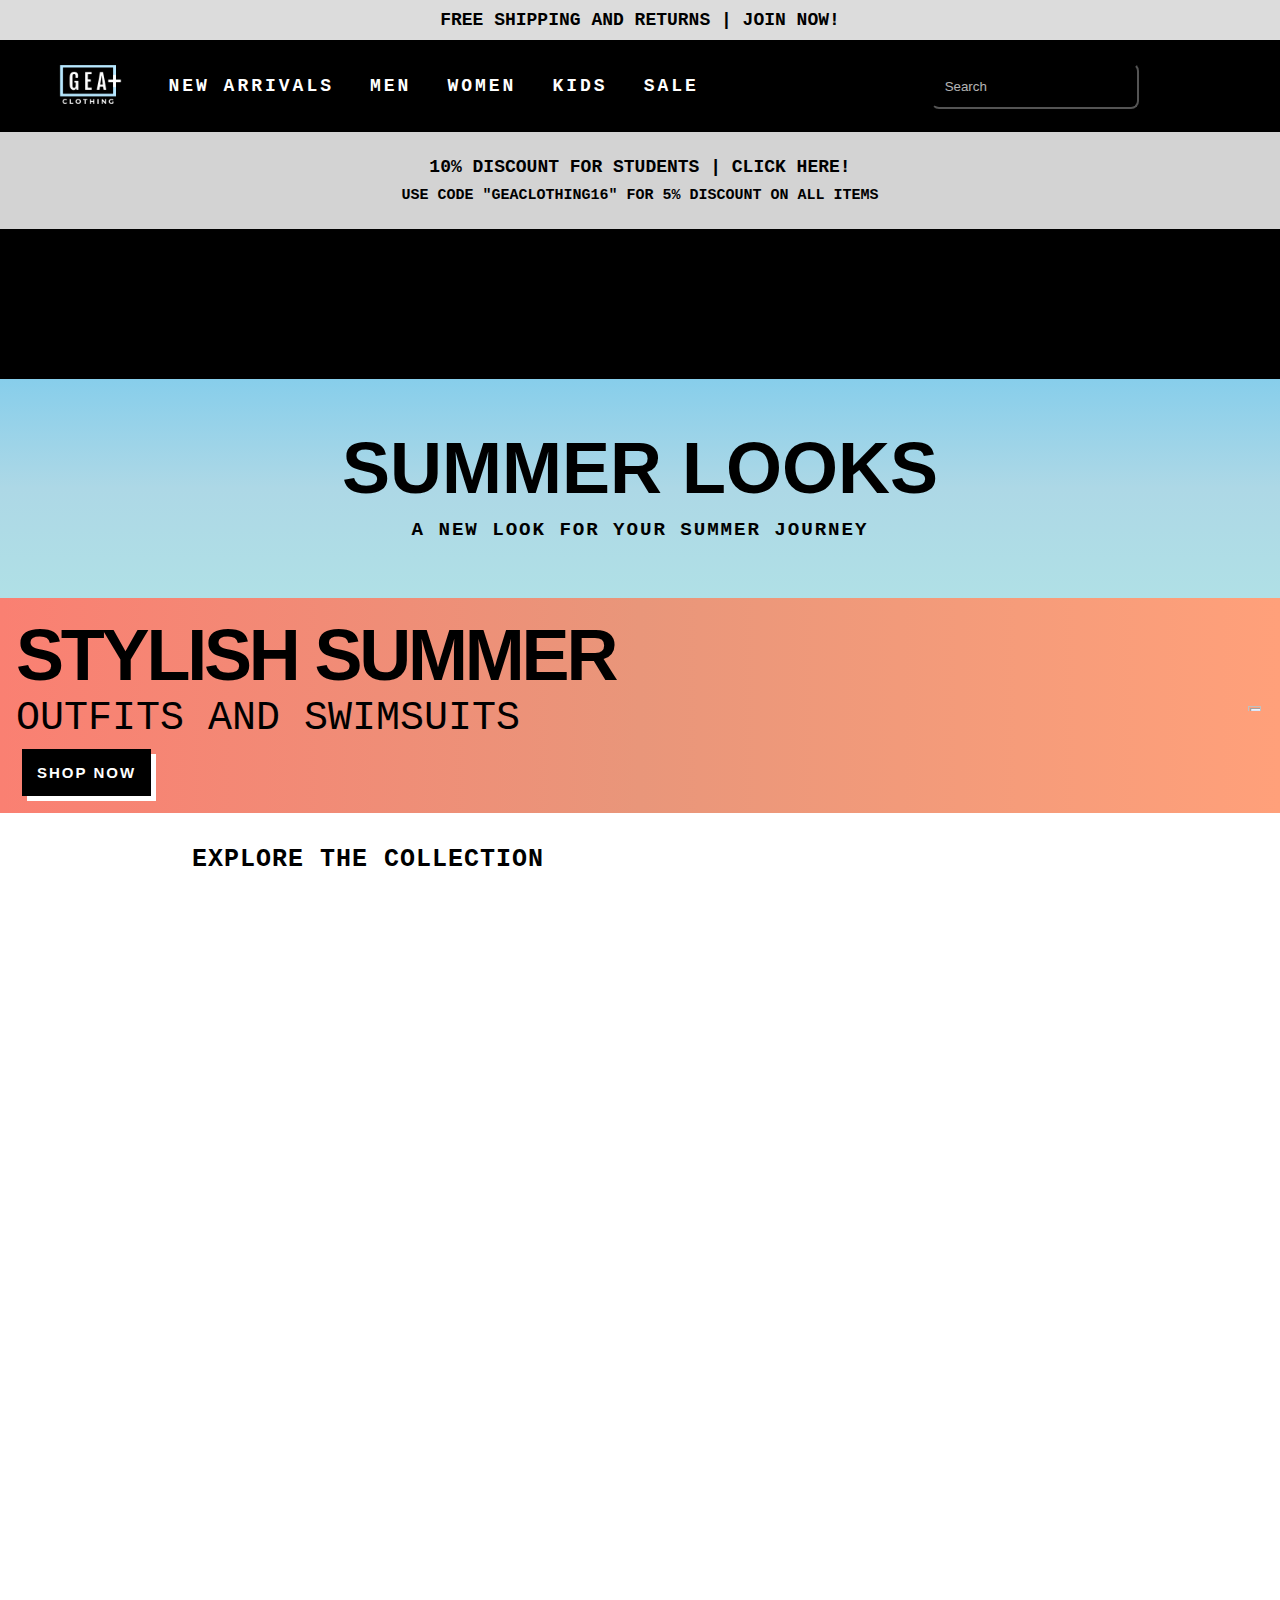
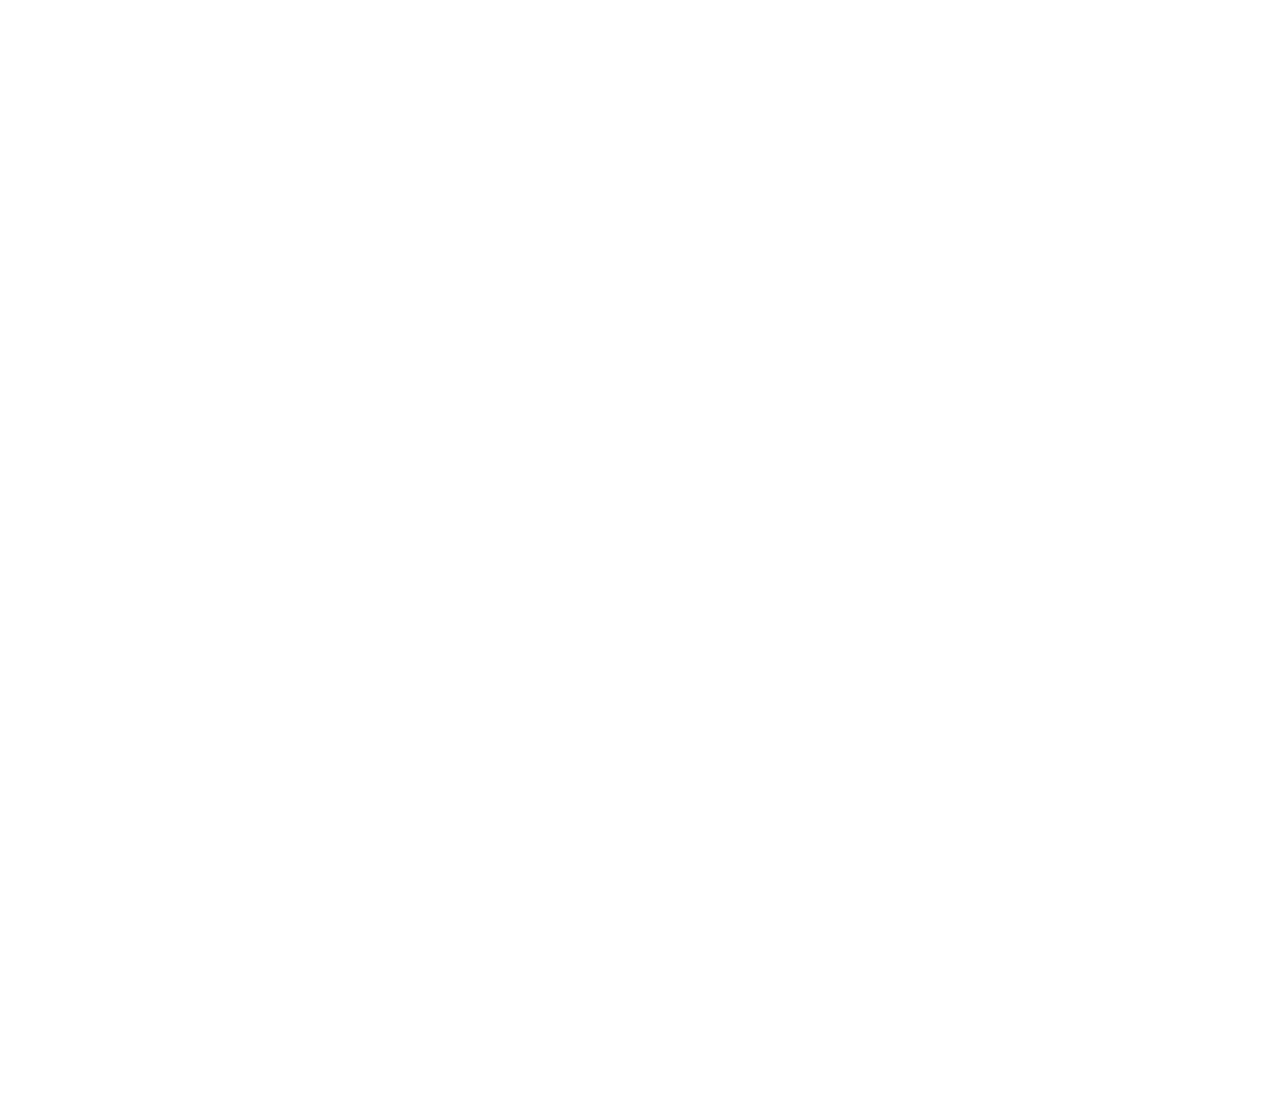
==== commit f9024b37: "Add files via upload" ====
--- a/index.html
+++ b/index.html
@@ -12,16 +12,9 @@
         <link href='https://css.gg/crown.css' rel='stylesheet'>
         <link href='https://css.gg/profile.css' rel='stylesheet'>
         <link href='https://css.gg/search.css' rel='stylesheet'>
+        <link href='https://css.gg/close.css' rel='stylesheet'>
     </head>
     <body>
-        <div>
-            <div class="notificationcontainer1">
-                <p class="notificationp1">This item has been added to your wishlist</p>
-            </div>
-            <div class="notificationcontainer2">
-                <p class="notificationp2">This item has been removed from your wishlist</p>
-            </div>
-        </div>
         <div class="Freeshipping">
             <a href="Stop-page.html">
                 <p>FREE SHIPPING AND RETURNS | JOIN NOW!</p>
@@ -589,37 +582,37 @@
                                     </li>
                                 </a>
                                 <a class="bikinia" href="Bright Pink Bikini.html">
-                                    <img src="Models/Model_Bikini_1.avif" width="25px" height="35px">
+                                    <img src="Models/Model_Bikini_1.png" width="25px" height="35px">
                                     <li class="bikinisets">
                                         <p>BRIGHT PINK BIKINI</p>
                                     </li>
                                 </a>
                                 <a class="bikinia" href="Tennis Dress.html">
-                                    <img src="Models/Model_Tennis_4.avif" width="25px" height="35px">
+                                    <img src="Models/Model_Tennis_4.png" width="25px" height="35px">
                                     <li class="bikinisets">
                                         <p>TENNIS DRESS</p>
                                     </li>
                                 </a>
                                 <a class="bikinia" href="Light Pink Bikini.html">
-                                    <img src="Models/Model_Swimsuit_3.avif" width="25px" height="35px">
+                                    <img src="Models/Model_Swimsuit_3.png" width="25px" height="35px">
                                     <li class="bikinisets">
                                         <p>LIGHT PINK BIKINI</p>
                                     </li>
                                 </a>
                                 <a class="bikinia" href="One Piece Suit.html">
-                                    <img src="Models/Model_OnePiece_4.avif" width="25px" height="35px">
+                                    <img src="Models/Model_OnePiece_4.png" width="25px" height="35px">
                                     <li class="bikinisets">
                                         <p>ONE PIECE SUIT</p>
                                     </li>
                                 </a>
                                 <a class="bikinia" href="White Tanktop.html">
-                                    <img src="Models/Model_TankTop_3.avif" width="25px" height="35px">
+                                    <img src="Models/Model_TankTop_3.png" width="25px" height="35px">
                                     <li class="bikinisets">
                                         <p>WHITE TANKTOP</p>
                                     </li>
                                 </a>
                                 <a class="bikinia" href="Stripes T-Shirt.html">
-                                    <img src="Models/Model_Tshirt_3.avif" width="25px" height="35px">
+                                    <img src="Models/Model_Tshirt_3.png" width="25px" height="35px">
                                     <li class="bikinisets">
                                         <p>STIPES T-SHIRT</p>
                                     </li>
@@ -644,37 +637,173 @@
                 </div>
                 <div class="Account">
                     <button class="accountbutton" type="submit">
-                        <i class="gg-profile"></i>
+                        <i class="gg-profile" onclick='showwindow()'></i>
                         <div class="accountwindow">
                             <div class="triangle"></div>
+                            <div class="windowicons">
+                                <i class="gg-close"></i>
+                            </div>
                             <div class="accountwindowcontent">
                                 <ul class="accountas">
                                     <li>
-                                        <a>My Account</a>
+                                        <a href="Stop-page.html">My Account</a>
                                     </li>
                                     <li>
-                                        <a>Returns</a>
+                                        <a href="Stop-page.html">Returns</a>
                                     </li>
                                     <li>
-                                        <a>Support</a>
+                                        <a href="Stop-page.html">Support</a>
                                     </li>
                                     <li>
-                                        <a>Language</a>
+                                        <a href="Stop-page.html">Language</a>
                                     </li>
                                 </ul>
                                 <div class="accountbuttons">
-                                    <a class="login">LOGIN</a>
-                                    <a class="register">REGISTER</a>
+                                    <a class="login" href="Stop-page.html">LOGIN</a>
+                                    <a class="register" href="Stop-page.html">REGISTER</a>
                                 </div>
                             </div>
                         </div>
                     </button>
                 </div>
                 <div class="Menu">
-                    <button type="submit" onclick="click5()">
+                    <button type="submit">
+                        <i class="gg-menu-right-alt" onclick="showwindow2()"></i>
                         <div class="menuwindow">
+                            <div class="triangle3"></div>
+                            <div class="menuwindowcontent">
+                                <div class="Searchbar2">
+                                    <input id="searchbar2" type="text" onkeyup="searchItems2()" placeholder="Search" aria-label="Search through site content">
+                                    <i class="gg-close" id="menuclose"></i>
+                                    <div class="triangle4"></div>
+                                    <div class="bikinibar2">
+                                        <div class="barcontent2">
+                                            <h1>SUGGESTED PRODUCTS</h1>
+                                            <ol>
+                                                <a class="bikinia2" href="Active Set.html">
+                                                    <img src="Models/Model_Top_4.png" width="25px" height="35px">
+                                                    <li class="bikinisets2">
+                                                        <p>ACTIVE SET</p>
+                                                    </li>
+                                                </a>
+                                                <a class="bikinia2" href="Bright Pink Bikini.html">
+                                                    <img src="Models/Model_Bikinpng" width="25px" height="35px">
+                                                    <li class="bikinisets2">
+                                                        <p>BRIGHT PINK BIKINI</p>
+                                                    </li>
+                                                </a>
+                                                <a class="bikinia2" href="Tennis Dress.html">
+                                                    <img src="Models/Model_Tennis_4.png" width="25px" height="35px">
+                                                    <li class="bikinisets2">
+                                                        <p>TENNIS DRESS</p>
+                                                    </li>
+                                                </a>
+                                                <a class="bikinia2" href="Light Pink Bikini.html">
+                                                    <img src="Models/Model_Swimsuit_3.png" width="25px" height="35px">
+                                                    <li class="bikinisets2">
+                                                        <p>LIGHT PINK BIKINI</p>
+                                                    </li>
+                                                </a>
+                                                <a class="bikinia2" href="One Piece Suit.html">
+                                                    <img src="Models/Model_OnePiece_4.png" width="25px" height="35px">
+                                                    <li class="bikinisets2">
+                                                        <p>ONE PIECE SUIT</p>
+                                                    </li>
+                                                </a>
+                                                <a class="bikinia2" href="White Tanktop.html">
+                                                    <img src="Models/Model_TankTop_3.png" width="25px" height="35px">
+                                                    <li class="bikinisets2">
+                                                        <p>WHITE TANKTOP</p>
+                                                    </li>
+                                                </a>
+                                                <a class="bikinia2" href="Stripes T-Shirt.html">
+                                                    <img src="Models/Model_Tshirt_3.png" width="25px" height="35px">
+                                                    <li class="bikinisets2">
+                                                        <p>STIPES T-SHIRT</p>
+                                                    </li>
+                                                </a>
+                                            </ol>
+                                        </div>
+                                    </div>
+                                </div>
+                                <div class="menucategories">
+                                    <ul class="menuas">
+                                        <li onclick="arrivals()">NEW ARRIVALS</li>
+                                        <li onclick="men()">MEN</li>
+                                        <li onclick="women()">WOMEN</li>
+                                        <li onclick="kids()">KIDS</li>
+                                        <li onclick="sale()">SALE</li>
+                                    </ul>
+                                    <ul class="Arrivals">
+                                        <li>
+                                            <a href="Stop-page.html">IN EVIDENCE</a>
+                                        </li>
+                                        <li>
+                                            <a href="Stop-page.html">MEN</a>
+                                        </li>
+                                        <li>
+                                            <a href="Stop-page.html">WOMEN</a>
+                                        </li>
+                                        <li>
+                                            <a href="Stop-page.html">KIDS</a>
+                                        </li>
+                                    </ul>
+                                    <ul class="Men">
+                                        <li>
+                                            <a href="Stop-page.html">CLOTHING</a>
+                                        </li>
+                                        <li>
+                                            <a href="Stop-page.html">SHOES</a>
+                                        </li>
+                                        <li>
+                                            <a href="Stop-page.html">ACCESSORIES</a>
+                                        </li>
+                                        <li>
+                                            <a href="Stop-page.html">SPORT</a>
+                                        </li>
+                                    </ul>
+                                    <ul class="Women">
+                                        <li>
+                                            <a href="Stop-page.html">CLOTHING</a>
+                                        </li>
+                                        <li>
+                                            <a href="Stop-page.html">SHOES</a>
+                                        </li>
+                                        <li>
+                                            <a href="Stop-page.html">ACCESSORIES</a>
+                                        </li>
+                                        <li>
+                                            <a href="Stop-page.html">SPORT</a>
+                                        </li>
+                                    </ul>
+                                    <ul class="Kids">
+                                        <li>
+                                            <a href="Stop-page.html">CLOTHING</a>
+                                        </li>
+                                        <li>
+                                            <a href="Stop-page.html">SHOES</a>
+                                        </li>
+                                        <li>
+                                            <a href="Stop-page.html">ACCESSORIES</a>
+                                        </li>
+                                        <li>
+                                            <a href="Stop-page.html">SPORT</a>
+                                        </li>
+                                    </ul>
+                                    <ul class="Sale">
+                                        <li>
+                                            <a href="Stop-page.html">MEN</a>
+                                        </li>
+                                        <li>
+                                            <a href="Stop-page.html">WOMEN</a>
+                                        </li>
+                                        <li>
+                                            <a href="Stop-page.html">KIDS</a>
+                                        </lI>
+                                    </ul>
+                                </div>
+                            </div>
                         </div>
-                        <i class="gg-menu-right-alt"></i>
                     </button>
                 </div>
             </div>
@@ -749,7 +878,7 @@
                             <div class="bikinicontainer">
                                 <a href="Bright Pink Bikini.html">
                                     <div class="base2">
-                                        <img src="Models/Model_Bikini_2.avif" width="245px" height="359px">
+                                        <img src="Models/Model_Bikini_2.png" width="245px" height="359px">
                                         <div class="bikinihs">
                                             <h2>BRIGHT PINK BIKINI</h2>
                                             <h3>$40.00</h3>
@@ -763,7 +892,7 @@
                             <div class="bikinicontainer">
                                 <a href="Tennis Dress.html">
                                     <div class="base3">
-                                        <img src="Models/Model_Tennis_2.avif" width="245px" height="359px">
+                                        <img src="Models/Model_Tennis_2.png" width="245px" height="359px">
                                         <div class="bikinihs">
                                             <h2>TENNIS DRESS</h2>
                                             <h3>$45.00</h3>
@@ -777,7 +906,7 @@
                             <div class="bikinicontainer">
                                 <a href="Light Pink Bikini.html">
                                     <div class="base4">
-                                        <img src="Models/Model_Swimsuit_1.avif" width="245px" height="359px">
+                                        <img src="Models/Model_Swimsuit_1.png" width="245px" height="359px">
                                         <div class="bikinihs">
                                             <h2>LIGHT PINK BIKINI</h2>
                                             <h3>$25.00</h3>
@@ -791,7 +920,7 @@
                             <div class="bikinicontainer">
                                 <a href="One Piece Suit.html">
                                     <div class="base5">
-                                        <img src="Models/Model_OnePiece_3.avif" width="245px" height="359px">
+                                        <img src="Models/Model_OnePiece_3.png" width="245px" height="359px">
                                         <div class="bikinihs">
                                             <h2>ONE PIECE SUIT</h2>
                                             <h3>$50.00</h3>
@@ -805,7 +934,7 @@
                             <div class="bikinicontainer">
                                 <a href="White Tanktop.html">
                                     <div class="base6">
-                                        <img src="Models/Model_TankTop_3.avif" width="245px" height="359px">
+                                        <img src="Models/Model_TankTop_3.png" width="245px" height="359px">
                                         <div class="bikinihs">
                                             <h2>WHITE TANKTOP</h2>
                                             <h3>$15.00</h3>
@@ -819,7 +948,7 @@
                             <div class="bikinicontainer">
                                 <a href="Stripes T-Shirt.html">
                                     <div class="base7">
-                                        <img src="Models/Model_Tshirt_1.avif" width="245px" height="359px">
+                                        <img src="Models/Model_Tshirt_1.png" width="245px" height="359px">
                                         <div class="bikinihs">
                                             <h2>STRIPES T-SHIRT</h2>
                                             <h3>$10.00</h3>
@@ -839,40 +968,25 @@
                 <p>GEAR FOR SUMMER ACTIVITIES</p>
             </div>
             <div class="SPORTS">
-                    <div class="shopnow2">
-                        <img class="sport1" src="photo-1526346013457-27dd96c26677.png">
-                        <p>LAND-BASED</p>
-                        <a href="Stop-page.html">
-                            <button>
-                                <h1>SHOP NOW</h1>
-                            </button>
-                        </a>
-                    </div>
-                    <div class="shopnow3">
-                        <img class="sport2" src="photo-1631800431786-7c7f8790a0e7.png">
-                        <p>WATER-BASED</p>
-                        <a href="Stop-page.html">
-                            <button>
-                                <h1>SHOP NOW</h1>
-                            </button>
-                        </a>
-                    </div>
+                <div class="shopnow2">
+                    <img class="sport1" src="photo-1526346013457-27dd96c26677.png">
+                    <p>LAND-BASED</p>
+                    <a href="Stop-page.html">
+                        <button>
+                            <h1>SHOP NOW</h1>
+                        </button>
+                    </a>
+                </div>
+                <div class="shopnow3">
+                    <img class="sport2" src="photo-1631800431786-7c7f8790a0e7.png">
+                    <p>WATER-BASED</p>
+                    <a href="Stop-page.html">
+                        <button>
+                            <h1>SHOP NOW</h1>
+                        </button>
+                    </a>
                 </div>
             </div>
-            </div>
-            <script src="vanilla-tilt.js"></script>
-            <script>
-                VanillaTilt.init(document.querySelector(".sport1"), {
-                    max: 3,
-                    speed: 1000
-                });
-            </script>
-            <script>
-                VanillaTilt.init(document.querySelector(".sport2"), {
-                    max: 3,
-                    speed: 1000,
-                });
-            </script>
         </main>
         <footer class="contacts">
             <div class="ftgrid">
@@ -947,11 +1061,11 @@
                 <div class="ftgridcolumn3">
                     <h1>Send me an email!</h1>
                     <form action="https://formsubmit.co/09b8654f0d2f12a6aa67f9601f6c9b0b" method="POST">
-                        <input type="email" name="email" placeholder="Email Address" required>
+                        <input type="email" name="email" placeholder="Your Email" required>
                         <textarea type="text" name="message" placeholder="Write your message here" required></textarea>
                         <button type="submit">Send</button>
                         <input type="hidden" name="_next" value="https://alexf00.github.io/FirstProject//Thanks.html">
-                </form>
+                    </form>
                 </div>
             </div>
         </footer>
--- a/CSS FILE.css
+++ b/CSS FILE.css
@@ -49,11 +49,8 @@
   align-items: center;
 }
 @media (max-width: 500px) {
-  .Freeshipping p {
-    font-size: 13px;
-  }
   .Freeshipping {
-    min-height: 2em;
+    display: none;
   }
 }
 .topbar {
@@ -208,7 +205,7 @@
 .Shoppingcart i:hover {
   transform: translateY(1px) scale(1.3);
 }
-.Account button {
+.accountbutton {
   background: transparent;
   border: none;
   margin: none;
@@ -242,6 +239,80 @@
 }
 .Menu {
   display: none;
+}
+.gg-menu-right-alt {
+  display: none !important;
+}
+.menuwindow {
+  background-color: white;
+  box-shadow: 0px 0px 3px 0.3px grey;
+  border-radius: 0.5em;
+  width: 20em;
+  top: 5.5em;
+  right: 1.5em;
+  position: absolute;
+  display: flex;
+  flex-direction: column;
+  transform: scaleY(0);
+  visibility: hidden;
+  transition: transform 150ms, opacity 150ms, visibility 150ms;
+  transform-origin: top center;
+  opacity: 0;
+}
+.menuwindowcontent {
+  display: flex;
+  flex-direction: column;
+  position: relative;
+  gap: 2em;
+  text-align: left;
+  padding: 1.5em;
+}
+.triangle3 {
+  position: absolute;
+  background-color: transparent;
+  width: 0em;
+  height: 0em;
+  top: -1.8em;
+  right: 0.9em;
+  border-top: 1em solid transparent;
+  border-right: 1em solid transparent;
+  border-left: 1em solid transparent;
+  border-bottom: 1em solid white;
+}
+.menuas ul {
+  list-style-type: none;
+}
+.Searchbar2 {
+  position: relative;
+}
+.Searchbar2 input {
+  border-radius: 8px;
+  width: 100%;
+  height: 40px;
+}
+.Searchbar2 i {
+  position: absolute;
+  right: 0.8em;
+  bottom: 0.9em;
+  z-index: 100;
+}
+.menuas {
+  display: flex;
+  flex-direction: column;
+  gap: 1em;
+  transition: all 0.5s;
+  transform-origin: center right;
+}
+.menuas a {
+  color: black;
+}
+.menuwindow li {
+  list-style: none;
+  color: black;
+  font-size: 1.4em;
+  font-family: courier;
+  border-bottom: 1px solid rgb(229, 231, 235);
+  padding-bottom: 0.5em;
 }
 .dropdownwindow1, .dropdownwindow2, .dropdownwindow3, .dropdownwindow4, .dropdownwindow5 {
   white-space: nowrap;
@@ -320,10 +391,16 @@
   text-align: left;
   padding: 2em;
 }
+.windowicons {
+  display: none;
+}
 .accountas {
   display: flex;
   flex-direction: column;
   gap: 1em;
+}
+.accountas a {
+  color: black;
 }
 .accountwindow li {
   list-style: none;
@@ -439,6 +516,76 @@
   border-bottom: 0.1em solid gray;
   padding-bottom: 0.5em;
 }
+.bikinibar2 {
+  z-index: 100;
+  background-color: white;
+  position: absolute;
+  top: 3.80em;
+  left: 0em;
+  width: 100%;
+  border-radius: 0.3em;
+  min-width: max-content;
+  display: none;
+  box-shadow: 0px 0px 3px 0.3px grey;
+}
+.barcontent2 {
+  display: flex;
+  flex-direction: column;
+  padding: 1em;
+  gap: 0.8em;
+}
+.bikinibar2 ol {
+  display: flex;
+  flex-direction: column;
+  row-gap: 0.3em;
+}
+.bikinisets2 {
+  display: flex;
+  align-items: center;
+  list-style-type: none;
+  font-family: "Trebuchet MS", Helvetica, sans-serif;
+  font-weight: 900;
+  min-width: auto;
+}
+.bikinisets2 p {
+  color: black;
+}
+.bikinibar2 a {
+  display: flex;
+  align-items: center;
+  border-radius: 0.3em;
+  gap: 1em;
+}
+.bikinibar2 a:hover {
+  text-decoration-line: underline;
+}
+.bikinibar2 h1 {
+  font-family: "Trebuchet MS", Helvetica, sans-serif;
+  font-weight: 900;
+  border-bottom: 0.1em solid gray;
+  padding-bottom: 0.5em;
+}
+.bikinia2 li {
+  font-size: 1em;
+}
+.menucategories {
+  display: flex;
+  flex-direction: column;
+}
+.Arrivals, .Men, .Women, .Kids, .Sale {
+  display: flex;
+  flex-direction: column;
+  position: absolute;
+  top: 7em;
+  gap: 1em;
+  transform: scaleX(0);
+  transition: all 0.5s;
+  transform-origin: center right;
+  width: 90%;
+}
+.Arrivals a, .Men a, .Women a, .Kids a, .Sale a {
+  color: black;
+}
 @media (min-width: 501px) and (max-width: 1279px) {
   .containertop1 {
     justify-content: left;
@@ -486,7 +633,16 @@
     transition: none;
   }
   .Menu {
-    display: block;
+    display: flex;
+  }
+  .gg-menu-right-alt {
+    display: block !important;
+  }
+  .Searchbar2 {
+    display: flex;
+  }
+  .Searchbar2 i {
+    display: none;
   }
 }
 @media (max-width: 500px) {
@@ -526,59 +682,83 @@
     transform: scale(1.3);
     transition: none;
   }
+  .accountbutton {
+    position: static !important;
+  }
+  .accountwindow {
+    left:0;
+    right:0;
+    top: 0;
+    bottom: 0;
+    margin-left: auto;
+    margin-right: auto;
+    border-radius: 0;
+    width: 100vw;
+    height: 101vh;
+    transform: scaleX(0);
+    transform-origin: center right;
+    z-index: 100;
+    transition: transform 500ms, opacity 500ms, visibility 500ms
+  }
+  .accountwindowcontent {
+    height: 100vh;
+    justify-content: space-between;
+    padding: 1.5em 2em 2em 2em;
+  }
+  .windowicons {
+    display: flex;
+    flex-direction: column;
+    align-items: flex-end;
+    padding: 1.5em;
+  }
+  .menuwindow {
+    left:0;
+    right:0;
+    top: 0;
+    bottom: 0;
+    margin-left: auto;
+    margin-right: auto;
+    border-radius: 0;
+    width: 100vw;
+    height: 101vh;
+    transform: scaleX(0);
+    transform-origin: center right;
+    z-index: 100;
+    transition: transform 500ms, opacity 500ms, visibility 500ms;
+  }
+  .accountas {
+    padding-top: 0.5em;
+    gap: 1.5em;
+  }
+  .accountas li {
+    padding-bottom: 0.7em;
+  }
+  .accountbuttons {
+    position: fixed;
+    left: 0;
+    right: 0;
+    bottom: 0;
+    padding: 0em 2em 3em 2em;
+  }
+  .triangle {
+    display: none;
+  }
   .Menu {
-    display: block;
+    display: flex;
+  }
+  .gg-menu-right-alt {
+    display: block !important;
+  }
+  .Searchbar2 {
+    display: flex;
   }
   .Logoicon img:hover {
     transform: none;
     transition: none;
   }
-}
-.notificationcontainer1 {
-  display: flex;
-  box-shadow: 0px 0px 3px 0.3px grey;
-  left: 80%;
-  bottom: 82.5%;
-  position: fixed;
-  z-index: 102;
-  background-color: #A4C639;
-  height: 7%;
-  width: 18%;
-  align-items: center;
-  justify-content: center;
-  border-radius: 1em;
-  transition: all 0.2s;
-  transform: scaleY(0);
-  transform-origin: center;
-}
-.notificationcontainer2 {
-  display: flex;
-  box-shadow: 0px 0px 3px 0.3px grey;
-  left: 80%;
-  bottom: 82.5%;
-  position: fixed;
-  z-index: 102;
-  background-color: #EA4335;
-  height: 7%;
-  width: 18%;
-  align-items: center;
-  justify-content: center;
-  border-radius: 1em;
-  transition: all 0.2s;
-  transform: scaleY(0);
-  transform-origin: center;
-}
-.notificationp1 {
-  padding: 1em;
-  font-family: courier;
-  font-weight: 900;
-  letter-spacing: 0.1em;
-}
-.notificationp2 {
-  padding: 1em;
-  font-family: courier;
-  font-weight: 900;
-  letter-spacing: 0.1em;
+  .bikinibar2 {
+    width: 98%;
+  }
 }
 .Thethird {
   display: flex;
@@ -616,53 +796,7 @@
   font-weight: 600;
   flex-shrink: 0;
 }
-@media (min-width: 501px) and (max-width: 1024px) {
-  .notificationcontainer1 {
-    left: 68%;
-    bottom: 91.5%;
-    height: 7%;
-    width: 30%;
-    align-items: center;
-    justify-content: center;
-  }
-  .notificationcontainer2 {
-    left: 68%;
-    bottom: 91.5%;
-    height: 7%;
-    width: 30%;
-    align-items: center;
-    justify-content: center;
-  }
-}
 @media (max-width: 500px) {
-  .notificationcontainer1 {
-    left: 2%;
-    bottom: 81%;
-    height: 7%;
-    width: 95%;
-    align-items: center;
-    justify-content: center;
-  }
-  .notificationcontainer2 {
-    left: 2%;
-    bottom: 81%;
-    height: 7%;
-    width: 95%;
-    align-items: center;
-    justify-content: center;
-  }
-  .notificationp1 {
-    padding: 1em;
-    font-family: courier;
-    font-weight: 900;
-    letter-spacing: 0.1em;
-  }
-  .notificationp2 {
-    padding: 1em;
-    font-family: courier;
-    font-weight: 900;
-    letter-spacing: 0.1em;
-  }
   .Thethird {
     display: none;
   }
@@ -775,6 +909,7 @@
   box-shadow: 5px 5px white;
 }
 .shopnow1 button {
+  display: flex;
   background: transparent;
   border: none;
   margin: none;
@@ -814,6 +949,7 @@
   overflow: visible;
 }
 .learnmore button {
+  display: flex;
   background: transparent;
   border: none;
   margin: none;
@@ -997,8 +1133,9 @@
   background: transparent;
   position: absolute;
   display: flex;
-  bottom: 2.9em;
-  left: 15em;
+  padding: 0;
+  top: 0;
+  right: 0;
   height: 3em;
   width: 3.3em;
   border: none;
@@ -1077,12 +1214,21 @@
   text-decoration: none;
 }
 @media (max-width: 500px) {
+  .Summercollection {
+    width: 85%;
+  }
   .Summercollection h1 {
     font-size: 1.2em;
     justify-self: center;
     align-self: center;
     margin-top: 2em;
     padding: 0;
+  }
+  .container {
+    display: none;
+  }
+  .box1, .box2 {
+    display: none;
   }
   .grid {
     scale: 0.8;
@@ -1153,6 +1299,7 @@
   overflow: visible;
 }
 .shopnow2 button {
+  display: flex;
   background: transparent;
   border: none;
   margin: none;
@@ -1193,6 +1340,7 @@
   overflow: visible;
 }
 .shopnow3 button {
+  display: flex;
   background: transparent;
   border: none;
   margin: none;
@@ -1220,34 +1368,40 @@
   }
   .SPORTS {
     flex-direction: column;
-    margin-top: 1em;
+    margin-top: 0em;
   }
   .sport1 {
-    scale: 0.9;
+    width: 96%;
+    margin-top: 0.3em;
   }
   .sport2 {
-    scale: 0.9;
+    width: 96%;
+    margin-top: 0.5em;
   }
   .shopnow2 {
     padding: 0;
   }
   .shopnow2 p {
     font-size: 1.5rem;
+    font-weight: 900;
     margin: 0;
+    margin-top: 0.5em;
   }
   .shopnow2 h1 {
     font-size: 0.8rem;
     box-shadow: 3px 3px black;
     margin: 0;
     margin-top: 0.5em;
-    margin-bottom: 1.5em;
+    margin-bottom: 1em;
   }
   .shopnow3 {
     padding: 0;
   }
   .shopnow3 p {
     font-size: 1.5rem;
+    font-weight: 900;
     margin: 0;
+    margin-top: 0.5em;
   }
   .shopnow3 h1 {
     font-size: 0.8rem;
@@ -1323,6 +1477,9 @@
   transition: box-shadow 0.3s;
   border-width: 1px;
   margin-bottom: 1em;
+  font-family: courier;
+  font-weight: 900;
+  letter-spacing: 0.5px;
 }
 .ftgridcolumn3 input:hover {
   box-shadow: 0 0 5px 0.5px white;
@@ -1342,6 +1499,9 @@
   border-width: 1px;
   resize: none;
   margin-bottom: 1em;
+  padding-top: 0.5em;
+  font-family: courier;
+  font-weight: 900;
 }
 .ftgridcolumn3 textarea:hover {
   box-shadow: 0 0 5px 0.5px white;
@@ -1396,10 +1556,16 @@
     margin-top: 3em;
     grid-column: span 4;
   }
+  .container {
+    display: none;
+  }
+  .box1, .box2 {
+    display: none;
+  }
 }
 @media (max-width: 500px) {
   .contacts {
-    margin-top: 2em;
+    margin-top: 1.5em;
   }
   .ftgrid {
     display: grid;
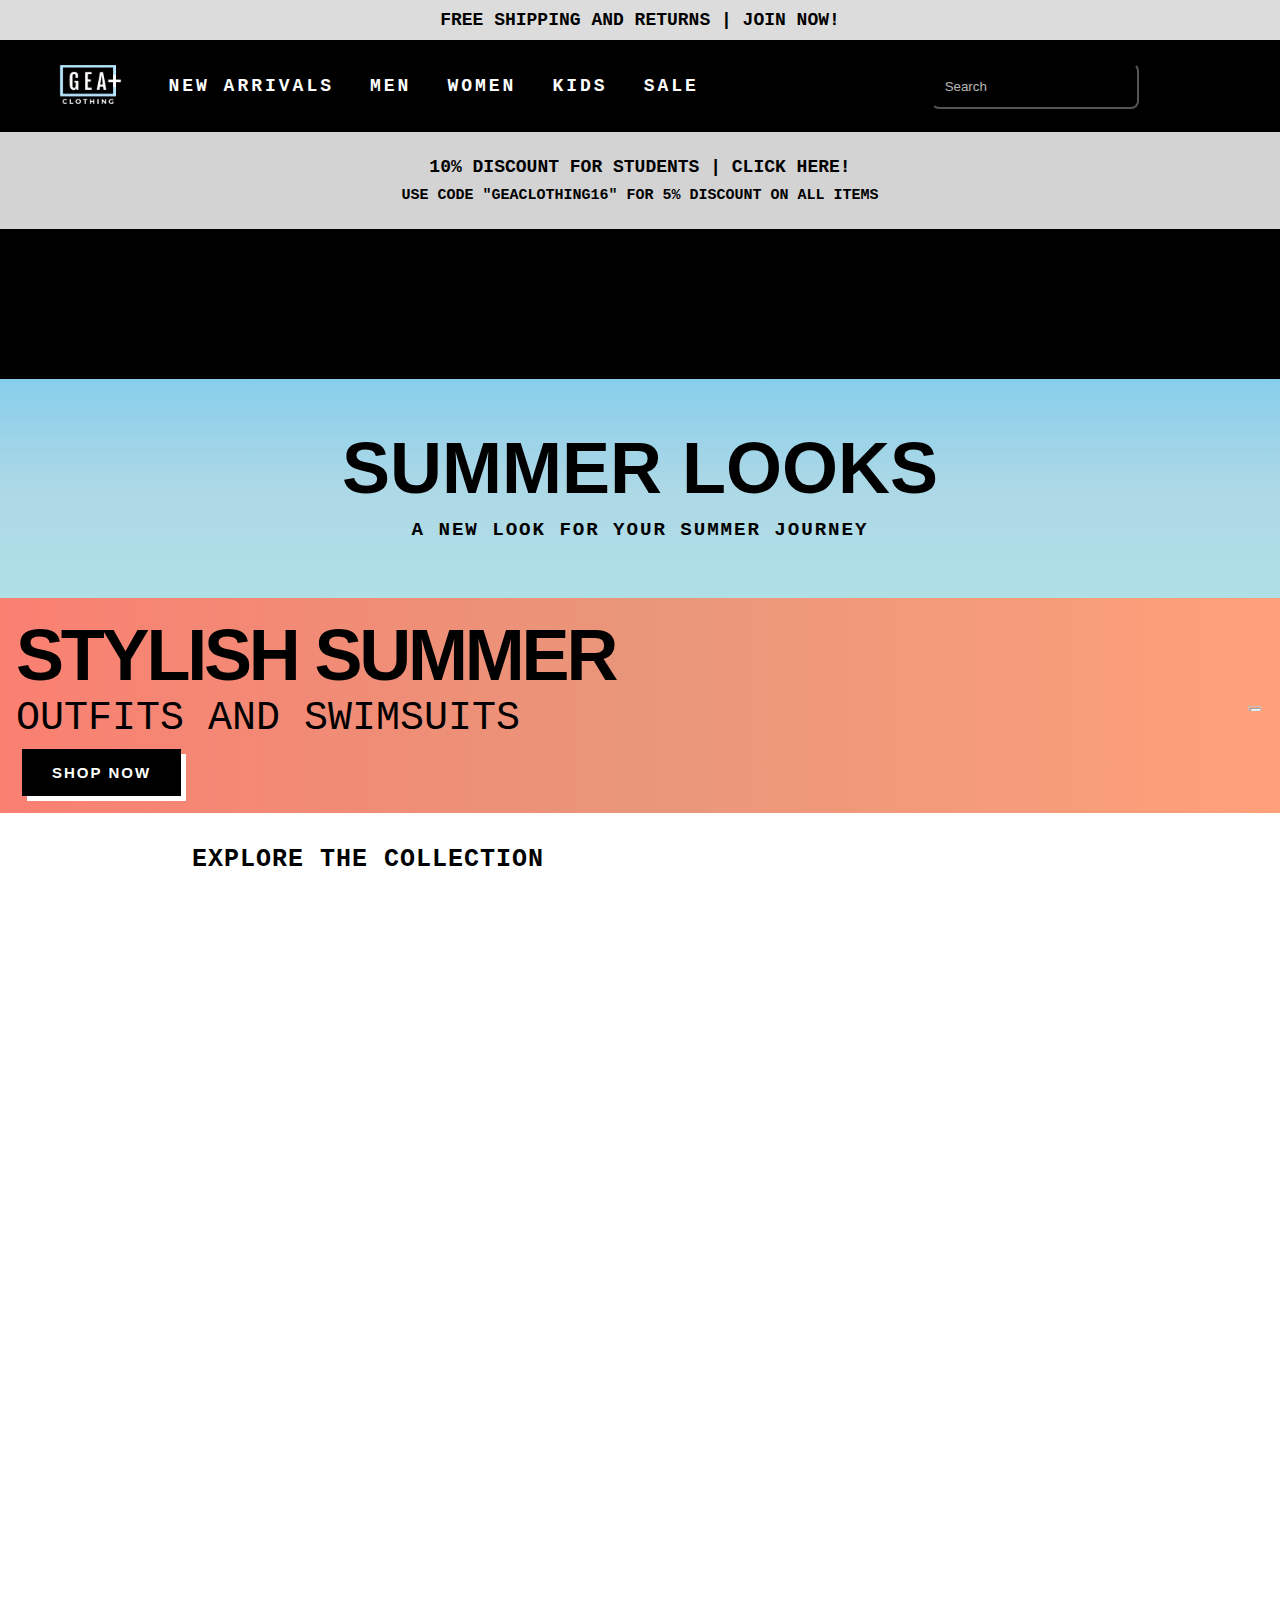
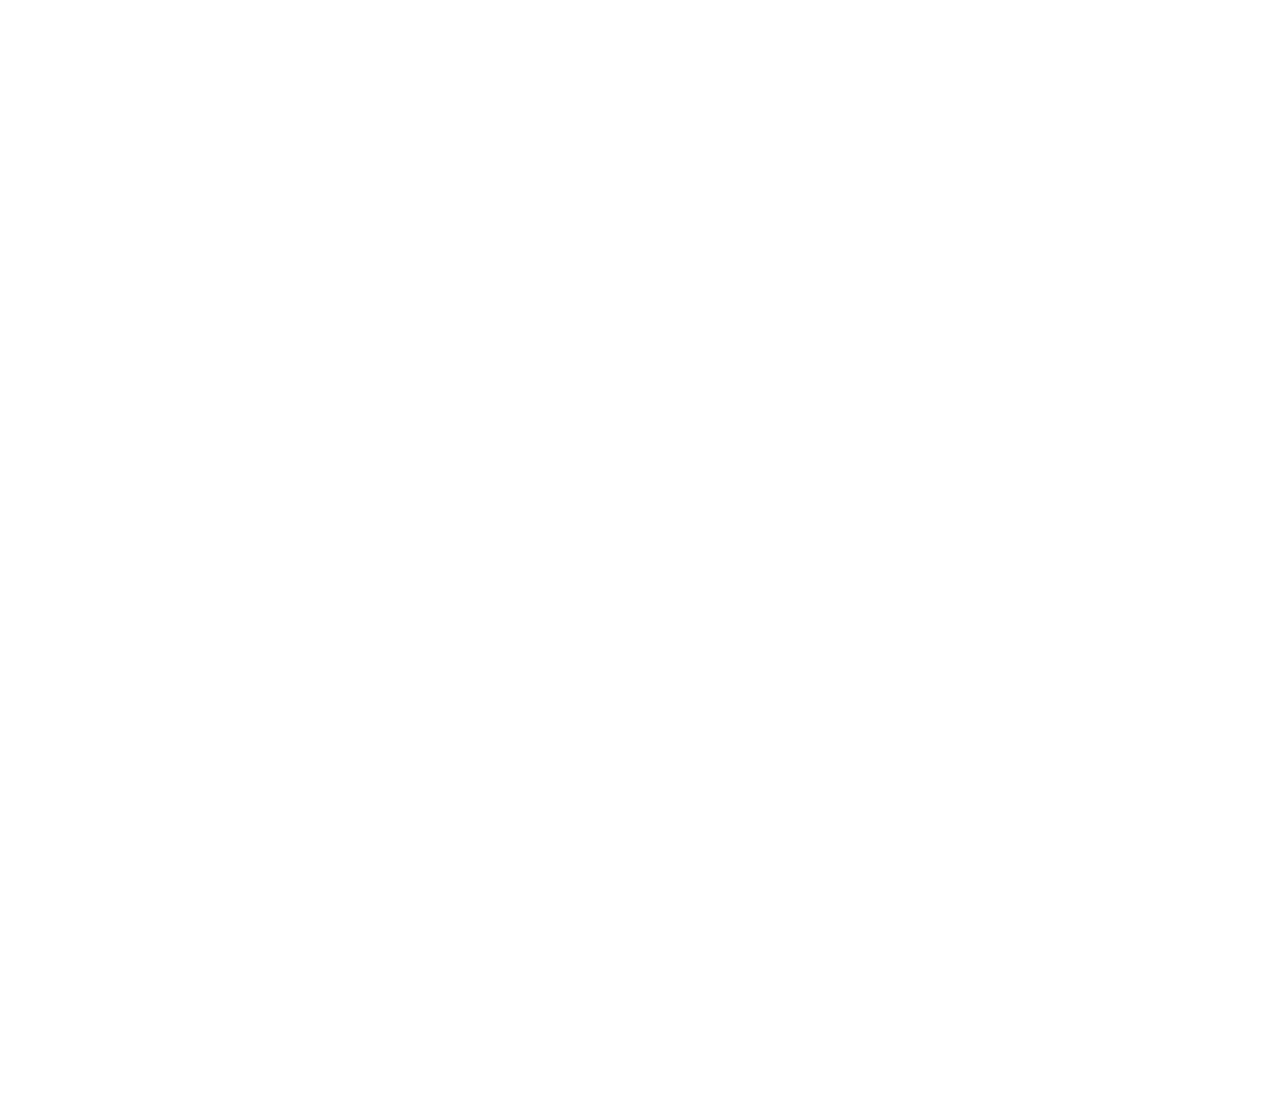
==== commit c41892d7: "Add files via upload" ====
--- a/index.html
+++ b/index.html
@@ -625,7 +625,9 @@
             <div class="containertop4">
                 <div class="Shoppingcart">
                     <button type="submit">
-                        <i class="gg-shopping-cart"></i>
+                        <a href="Stop-page.html">
+                            <i class="gg-shopping-cart"></i>
+                        </a>
                     </button>
                 </div>
                 <div class="Wishlist">
@@ -835,12 +837,16 @@
                         DISCOVER OUR OUTFITS</span>
                     <div class="shopnow1">
                         <button>
-                            <h1>SHOP NOW</h1>
+                            <a href="Stop-page.html">
+                                <h1>SHOP NOW</h1>
+                            </a>
                         </button>
                     </div>
                     <div class="learnmore">
                         <button>
-                            <h1>LEARN MORE</h1>
+                            <a href="Stop-page.html">
+                                <h1>LEARN MORE</h1>
+                            </a>
                         </button>
                     </div>
                 </div>
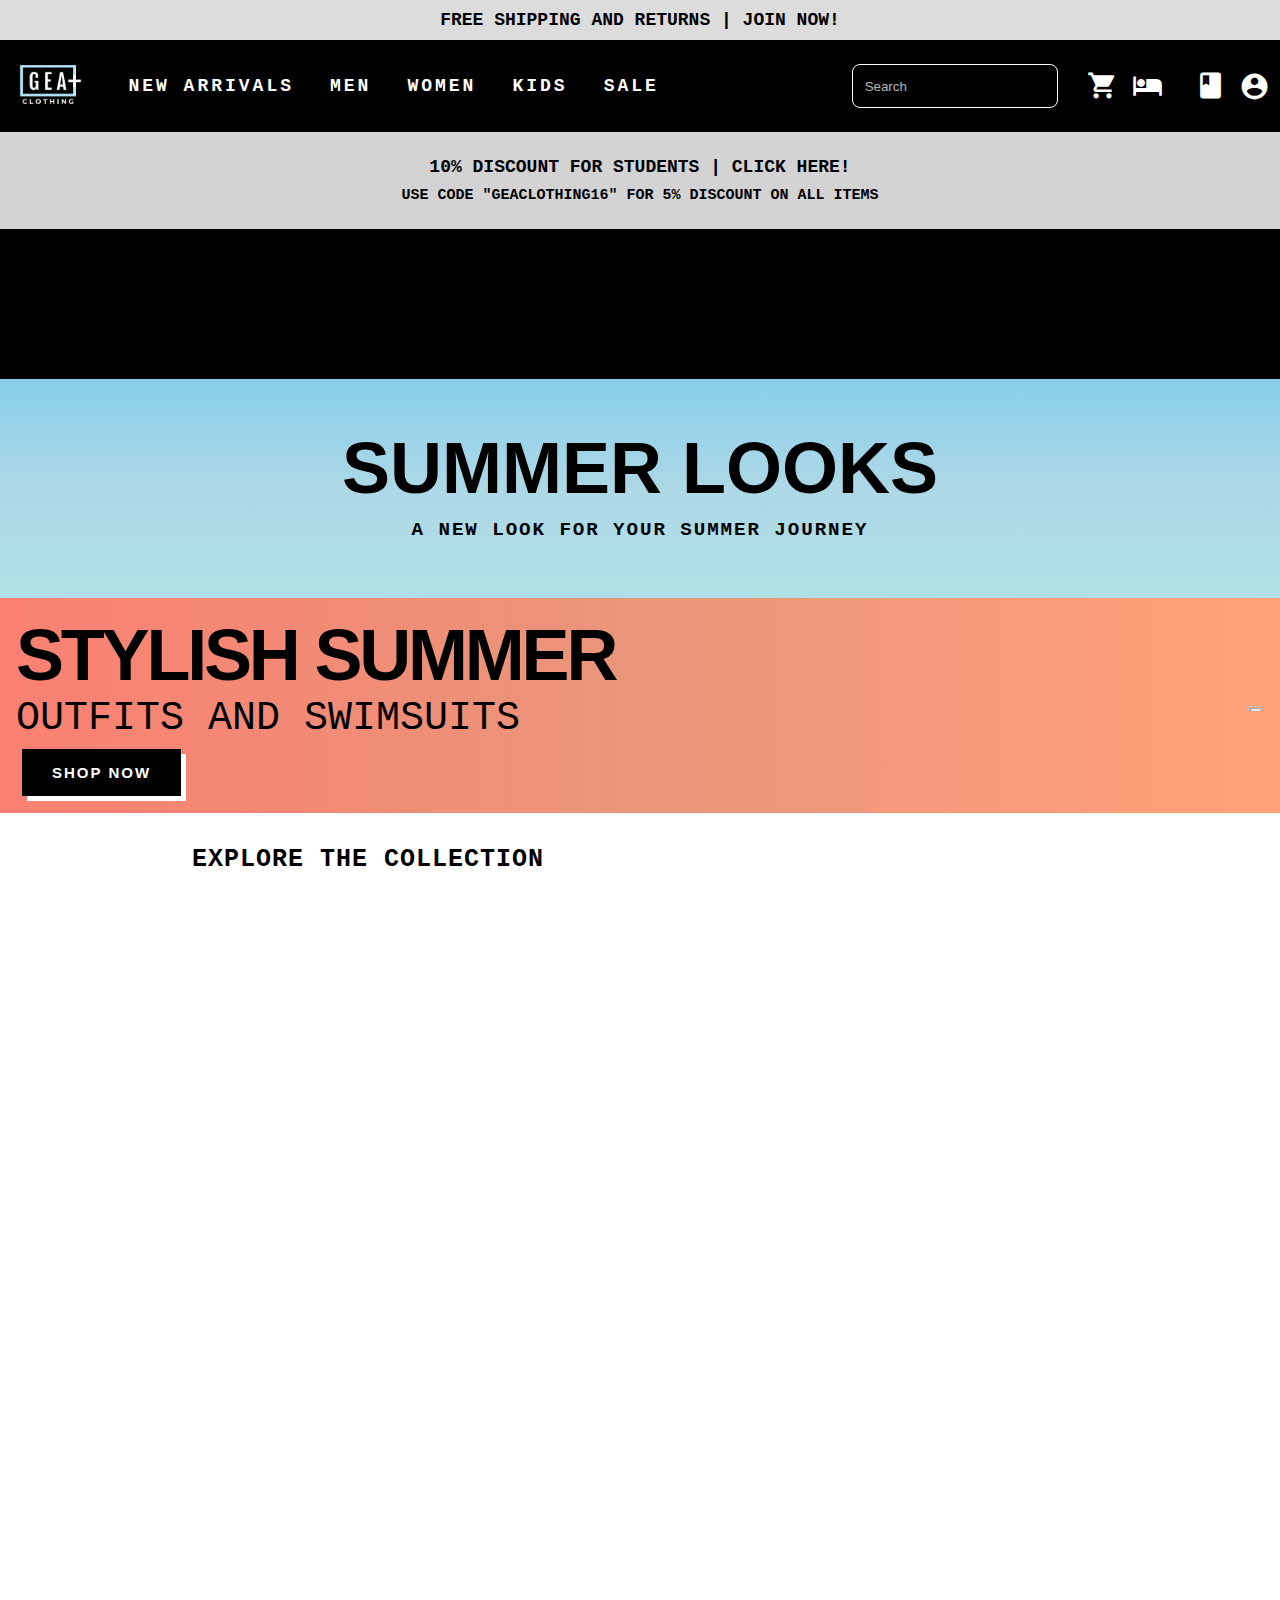
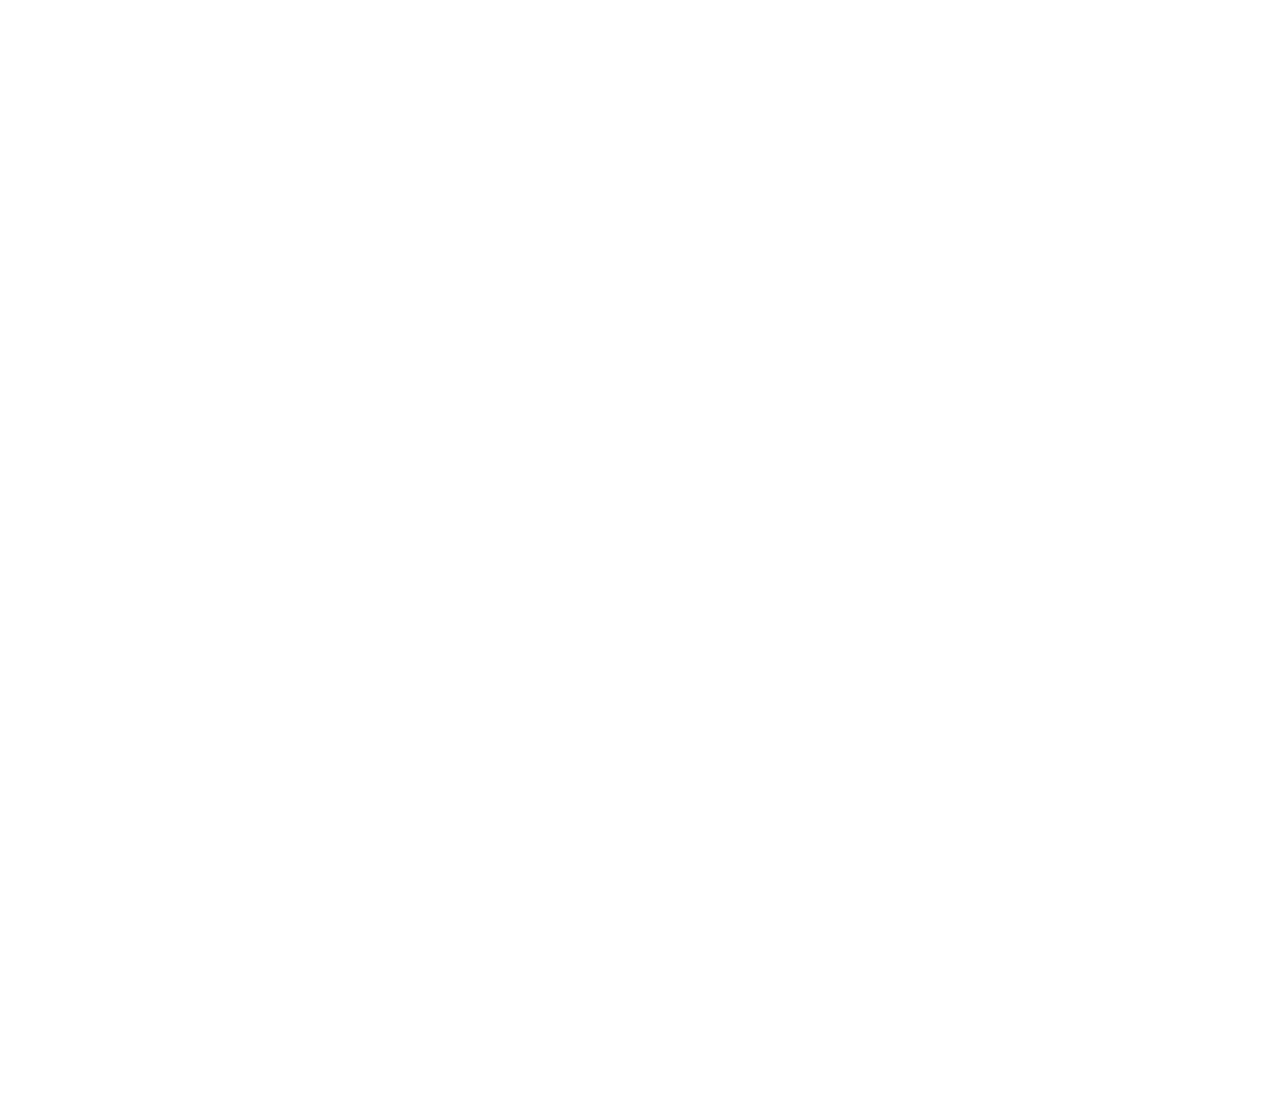
==== commit 76c8d56a: "Add files via upload" ====
--- a/index.html
+++ b/index.html
@@ -7,12 +7,7 @@
         <meta charset="UTF-8">
         <meta http-equiv="X-UA-Compatible" content="IE=edge">
         <meta name="viewport" content="width=device-width, height=device-height, initial-scale=1">
-        <link href='https://css.gg/menu-right-alt.css' rel='stylesheet'>
-        <link href='https://css.gg/shopping-cart.css' rel='stylesheet'>
-        <link href='https://css.gg/crown.css' rel='stylesheet'>
-        <link href='https://css.gg/profile.css' rel='stylesheet'>
-        <link href='https://css.gg/search.css' rel='stylesheet'>
-        <link href='https://css.gg/close.css' rel='stylesheet'>
+        <link href="https://fonts.googleapis.com/icon?family=Material+Icons" rel="stylesheet">
     </head>
     <body>
         <div class="Freeshipping">
@@ -626,24 +621,24 @@
                 <div class="Shoppingcart">
                     <button type="submit">
                         <a href="Stop-page.html">
-                            <i class="gg-shopping-cart"></i>
+                            <i class="material-icons">shopping_cart</i>
                         </a>
                     </button>
                 </div>
                 <div class="Wishlist">
                     <a href="Wishlist.html">
                         <button type="submit">
-                            <i class="gg-crown"></i>
+                            <i class="material-icons">hotel_class</i>
                         </button>
                     </a>
                 </div>
                 <div class="Account">
                     <button class="accountbutton" type="submit">
-                        <i class="gg-profile" onclick='showwindow()'></i>
+                        <i class="material-icons" onclick='showwindow()'>account_circle</i>
                         <div class="accountwindow">
                             <div class="triangle"></div>
                             <div class="windowicons">
-                                <i class="gg-close"></i>
+                                <i class="material-icons" id="gg-close">close</i>
                             </div>
                             <div class="accountwindowcontent">
                                 <ul class="accountas">
@@ -670,13 +665,13 @@
                 </div>
                 <div class="Menu">
                     <button type="submit">
-                        <i class="gg-menu-right-alt" onclick="showwindow2()"></i>
+                        <i class="material-icons" onclick="showwindow2()">menu</i>
                         <div class="menuwindow">
                             <div class="triangle3"></div>
                             <div class="menuwindowcontent">
                                 <div class="Searchbar2">
                                     <input id="searchbar2" type="text" onkeyup="searchItems2()" placeholder="Search" aria-label="Search through site content">
-                                    <i class="gg-close" id="menuclose"></i>
+                                    <i class="material-icons" id="menuclose">close</i>
                                     <div class="triangle4"></div>
                                     <div class="bikinibar2">
                                         <div class="barcontent2">
@@ -878,7 +873,7 @@
                                     </div>
                                 </a>
                                 <button class="wishlistbutton" type="submit" id="bikini01">
-                                    <i class="gg-crown"></i>
+                                    <i class="material-icons" id="gg-crown">hotel_class</i>
                                 </button>
                             </div>
                             <div class="bikinicontainer">
@@ -892,7 +887,7 @@
                                     </div>
                                 </a>
                                 <button class="wishlistbutton" type="submit" id="bikini02">
-                                    <i class="gg-crown"></i>
+                                    <i class="material-icons" id="gg-crown">hotel_class</i>
                                 </button>
                             </div>
                             <div class="bikinicontainer">
@@ -906,7 +901,7 @@
                                     </div>
                                 </a>
                                 <button class="wishlistbutton" type="submit" id="bikini03">
-                                    <i class="gg-crown"></i>
+                                    <i class="material-icons" id="gg-crown">hotel_class</i>
                                 </button>
                             </div>
                             <div class="bikinicontainer">
@@ -920,7 +915,7 @@
                                     </div>
                                 </a>
                                 <button class="wishlistbutton" type="submit" id="bikini04">
-                                    <i class="gg-crown"></i>
+                                    <i class="material-icons" id="gg-crown">hotel_class</i>
                                 </button>
                             </div>
                             <div class="bikinicontainer">
@@ -934,7 +929,7 @@
                                     </div>
                                 </a>
                                 <button class="wishlistbutton" type="submit" id="bikini05">
-                                    <i class="gg-crown"></i>
+                                    <i class="material-icons" id="gg-crown">hotel_class</i>
                                 </button>
                             </div>
                             <div class="bikinicontainer">
@@ -948,7 +943,7 @@
                                     </div>
                                 </a>
                                 <button class="wishlistbutton" type="submit" id="bikini06">
-                                    <i class="gg-crown"></i>
+                                    <i class="material-icons" id="gg-crown">hotel_class</i>
                                 </button>
                             </div>
                             <div class="bikinicontainer">
@@ -962,7 +957,7 @@
                                     </div>
                                 </a>
                                 <button class="wishlistbutton" type="submit" id="bikini07">
-                                    <i class="gg-crown"></i>
+                                    <i class="material-icons" id="gg-crown">hotel_class</i>
                                 </button>
                             </div>
                         </div>
--- a/CSS FILE.css
+++ b/CSS FILE.css
@@ -151,6 +151,9 @@
   -moz-user-select: none;
   -ms-user-select: none;
 }
+.material-icons {
+  color: white;
+}
 .Searchbar {
   display: flex;
   height: 40px;
@@ -162,9 +165,10 @@
 .Searchbar input {
   overflow: hidden;
   background-color: black;
-  color: white;
-  border-color: black;
-  transition: box-shadow 0.5s;
+  border-color: white;
+  border-style: solid;
+  border-width: thin;
+  transition: box-shadow 0.7s;
   height: 40px;
   width: 200px;
   text-indent: 10px;
@@ -173,7 +177,7 @@
   border-radius: 8px 8px 8px 8px;
 }
 .Searchbar input:hover {
-  box-shadow: 0 0 5px 0.5px white;
+  box-shadow: 0 0 7px 1px white;
 }
 .Searchbar ::placeholder {
   color: white;
@@ -286,14 +290,16 @@
   position: relative;
 }
 .Searchbar2 input {
+  text-indent: 2px;
   border-radius: 8px;
   width: 100%;
   height: 40px;
 }
 .Searchbar2 i {
   position: absolute;
-  right: 0.8em;
-  bottom: 0.9em;
+  color: black;
+  right: 0.4em;
+  bottom: 0.5em;
   z-index: 100;
 }
 .menuas {
@@ -604,8 +610,7 @@
     display: none;
   }
   .Searchbar button {
-    margin-right: 17px;
-    scale: 1.1;
+    display: none;
   }
   .Searchbar i:hover {
     transform: scale(1.2);
